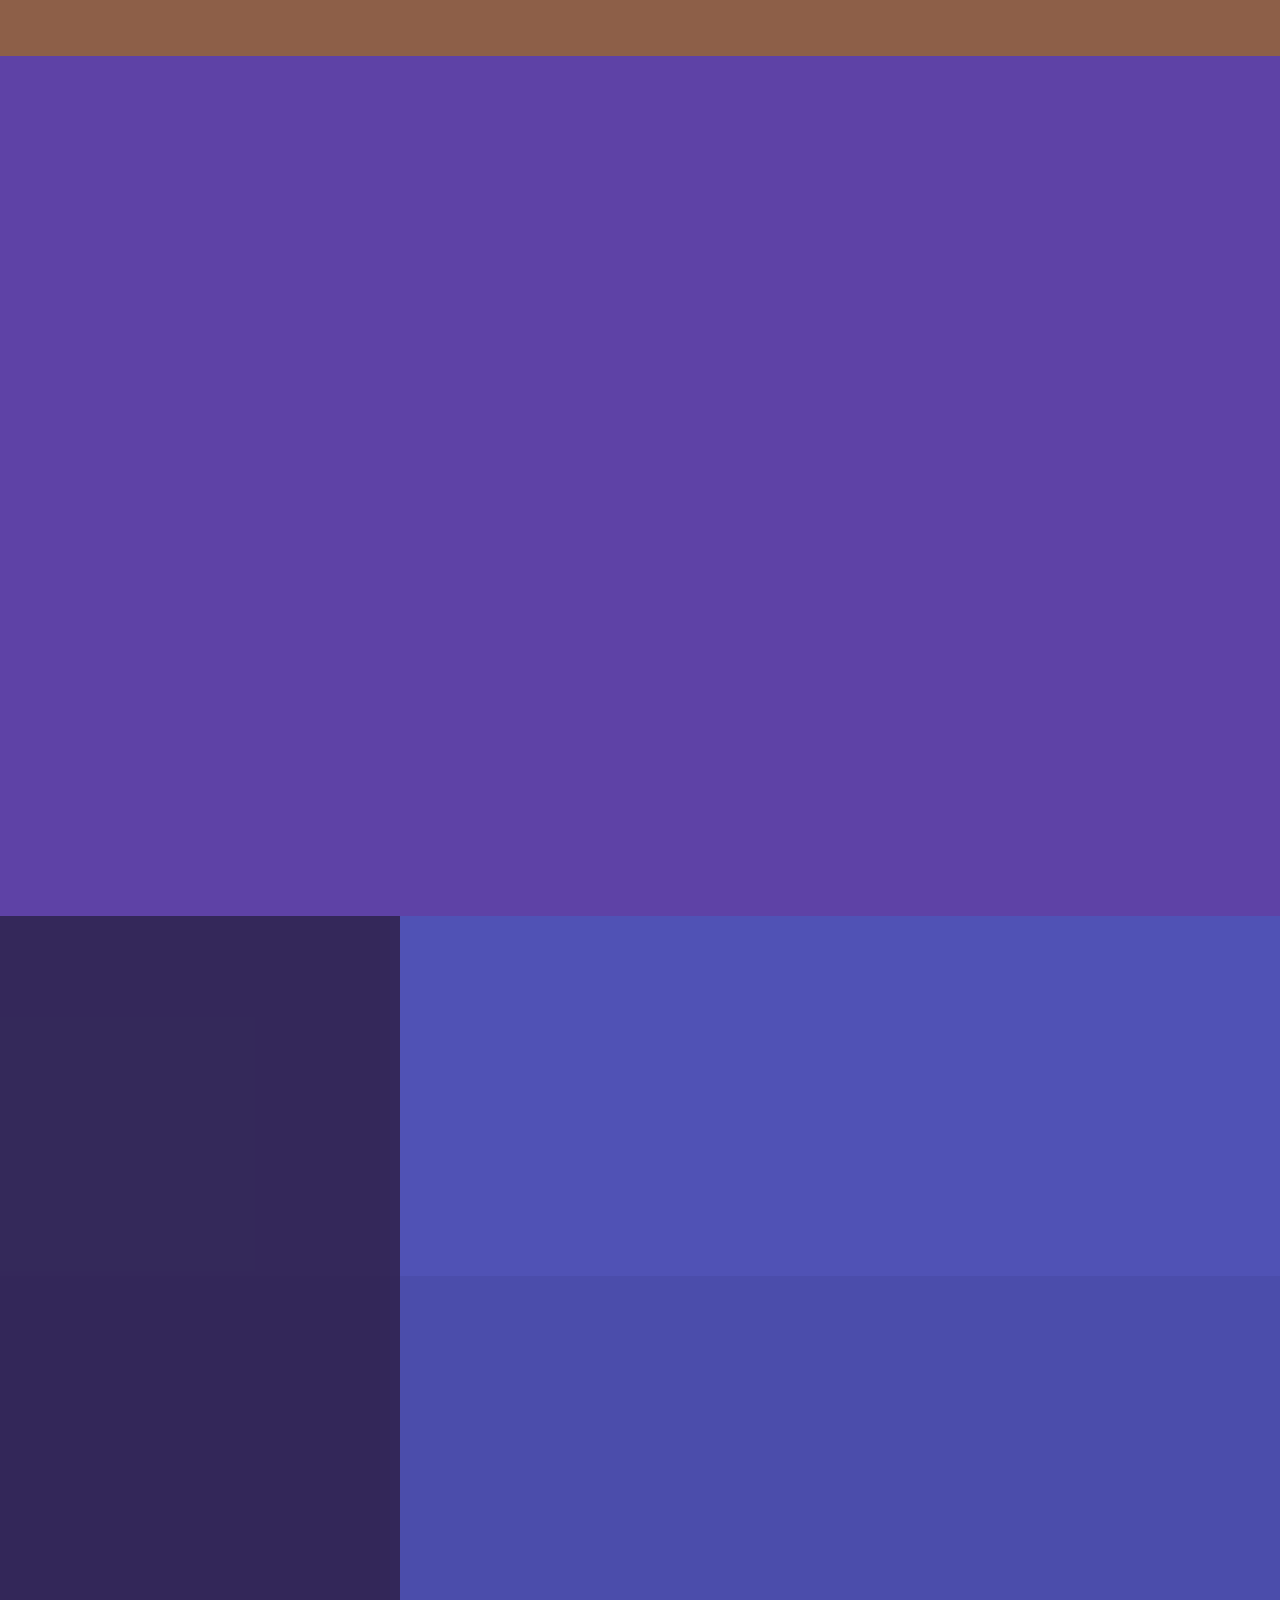
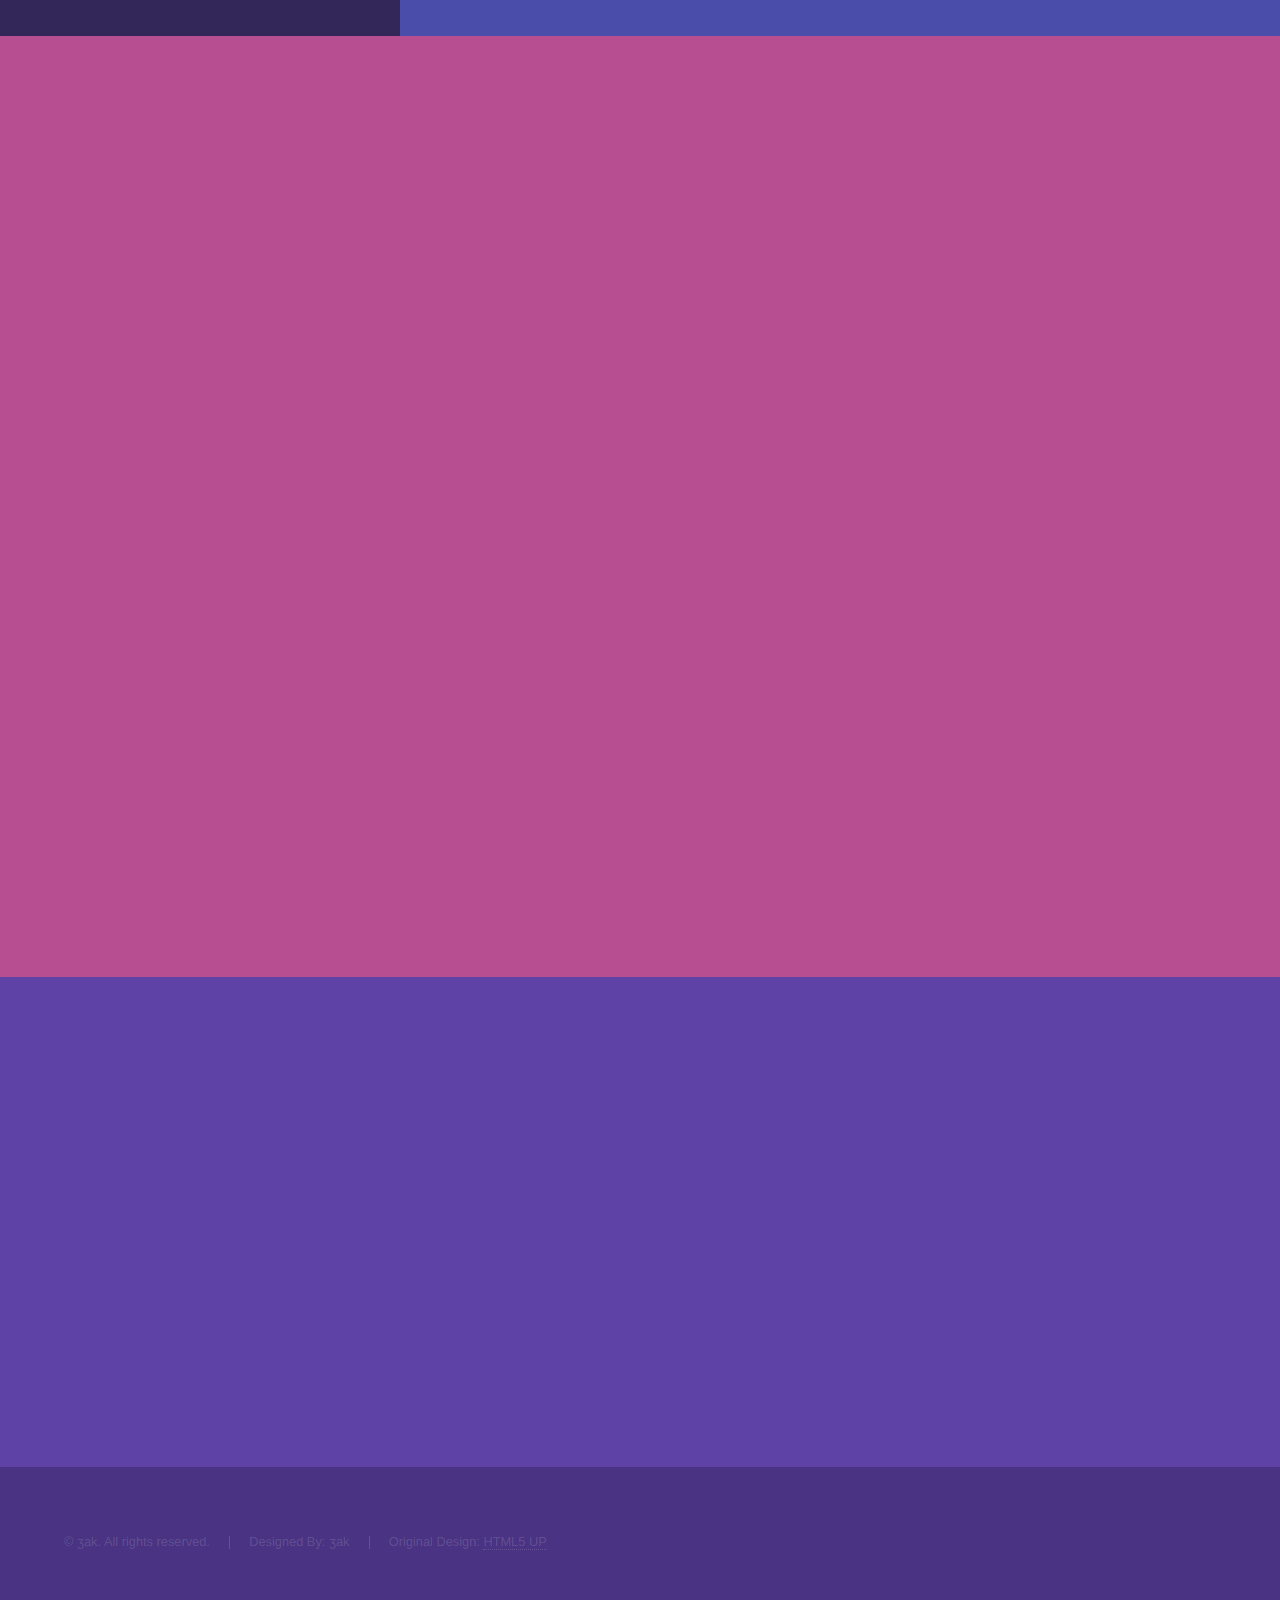
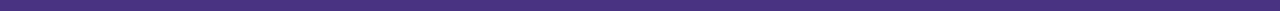
==== index.html @ 589e4977 "style changes" ====
<!DOCTYPE HTML>
<!--
	Hyperspace by HTML5 UP
	Edited by 3ak
	Free for personal and commercial use under the CCA 3.0 license (html5up.net/license)
-->
<html>
	<head>
		<title>Hyperspace by HTML5 UP</title>
		<meta charset="utf-8" />
		<meta name="viewport" content="width=device-width, initial-scale=1, user-scalable=no" />
		<link rel="stylesheet" href="assets/css/main.css" />
		<noscript><link rel="stylesheet" href="assets/css/noscript.css" /></noscript>
	</head>
	<body class="is-preload">

		<!-- Sidebar -->
			<section id="sidebar">
				<div class="inner">
					<nav>
						<ul>
							<li><a href="#intro">Welcome</a></li>
							<li><a href="#one">About Me</a></li>
							<li><a href="#two">What I do</a></li>
							<li><a href="#three">Contact</a></li>
						</ul>
					</nav>
				</div>
			</section>

		<!-- Wrapper -->
			<div id="wrapper">

				<!-- Intro -->
					<section id="intro" class="wrapper style1 fullscreen fade-up">
						<div class="inner">
							<h1>Hello</h1>
							<p>My name is Jacob Neeley, I am a senior at Texas State University pursuing a degree in Computer Information Systems.
								 I am a photographer and aspiring software developer.</p>
								 <!--put something to tell the user to scroll down.-->
						</div>
					</section>

				<!-- One -->
					<section id="one" class="wrapper style2 spotlights">
						<section>
							<a href="#" class="image"><img src="images/pic01.jpg" alt="" data-position="center center" /></a>
							<div class="content">
								<div class="inner">
									<h2>Brief</h2>
									<p>Phasellus convallis elit id ullamcorper pulvinar. Duis aliquam turpis mauris, eu ultricies erat malesuada quis. Aliquam dapibus.</p>
									<ul class="actions">
										<li><a href="generic.html" class="button">Read more</a></li>
									</ul>
								</div>
							</div>
						</section>
						<section>
							<a href="#" class="image"><img src="images/pic02.jpg" alt="" data-position="top center" /></a>
							<div class="content">
								<div class="inner">
									<h2>Experience</h2>
									<p>Phasellus convallis elit id ullamcorper pulvinar. Duis aliquam turpis mauris, eu ultricies erat malesuada quis. Aliquam dapibus.</p>
									<ul class="actions">
										<li><a href="generic.html" class="button">Learn more</a></li>
									</ul>
								</div>
							</div>
						</section>
					</section>

				<!-- Two -->
					<section id="two" class="wrapper style3 fade-up">
						<div class="inner">
							<h2>Projects</h2>
							<p>Phasellus convallis elit id ullamcorper pulvinar. Duis aliquam turpis mauris, eu ultricies erat malesuada quis. Aliquam dapibus, lacus eget hendrerit bibendum, urna est aliquam sem, sit amet imperdiet est velit quis lorem.</p>
							<div class="features">
								<section>
									<span class="icon solid major fa-code"></span>
									<h3>Lorem ipsum amet</h3>
									<p>Phasellus convallis elit id ullam corper amet et pulvinar. Duis aliquam turpis mauris, sed ultricies erat dapibus.</p>
								</section>
								<section>
									<span class="icon solid major fa-lock"></span>
									<h3>Aliquam sed nullam</h3>
									<p>Phasellus convallis elit id ullam corper amet et pulvinar. Duis aliquam turpis mauris, sed ultricies erat dapibus.</p>
								</section>
								<section>
									<span class="icon solid major fa-cog"></span>
									<h3>Sed erat ullam corper</h3>
									<p>Phasellus convallis elit id ullam corper amet et pulvinar. Duis aliquam turpis mauris, sed ultricies erat dapibus.</p>
								</section>
								<section>
									<span class="icon solid major fa-desktop"></span>
									<h3>Veroeros quis lorem</h3>
									<p>Phasellus convallis elit id ullam corper amet et pulvinar. Duis aliquam turpis mauris, sed ultricies erat dapibus.</p>
								</section>
								<section>
									<span class="icon solid major fa-link"></span>
									<h3>Urna quis bibendum</h3>
									<p>Phasellus convallis elit id ullam corper amet et pulvinar. Duis aliquam turpis mauris, sed ultricies erat dapibus.</p>
								</section>
								<section>
									<span class="icon major fa-gem"></span>
									<h3>Aliquam urna dapibus</h3>
									<p>Phasellus convallis elit id ullam corper amet et pulvinar. Duis aliquam turpis mauris, sed ultricies erat dapibus.</p>
								</section>
							</div>
							<ul class="actions">
								<li><a href="generic.html" class="button">Learn more</a></li>
							</ul>
						</div>
					</section>

				<!-- Three -->
					<section id="three" class="wrapper style1 fade-up">
						<div class="inner">
							<h2>Contact</h2>
							<p>Phasellus convallis elit id ullamcorper pulvinar. Duis aliquam turpis mauris, eu ultricies erat malesuada quis. Aliquam dapibus, lacus eget hendrerit bibendum, urna est aliquam sem, sit amet imperdiet est velit quis lorem.</p>
							<div class="split style1">
								<!-- <section>
									<form method="post" action="#">
										<div class="fields">
											<div class="field half">
												<label for="name">Name</label>
												<input type="text" name="name" id="name" />
											</div>
											<div class="field half">
												<label for="email">Email</label>
												<input type="text" name="email" id="email" />
											</div>
											<div class="field">
												<label for="message">Message</label>
												<textarea name="message" id="message" rows="5"></textarea>
											</div>
										</div>
										<ul class="actions">
											<li><a href="" class="button submit">Send Message</a></li>
										</ul>
									</form>
								</section> -->
								<section>
									<ul class="contact">
										<li>
											<h3>Emails</h3>
											<li><a href="#">jcn73@txstate.edu</a></li>
											<li><a href="#">jacneeley@outlook.com</a></li>
										</li>
										<li>
											<h3>Socials</h3>
											<ul class="icons">
												<li><a href="https://github.com/jacneeley" class="icon brands fa-github"><span class="label">GitHub</span></a></li>
												<li><a href="https://www.linkedin.com/in/jacob-neeley-336487202/" class="icon brands fa-linkedin-in"><span class="label">LinkedIn</span></a></li>
												<li><a href="https://www.instagram.com/jakeyfilmzzz/" class="icon brands fa-instagram"><span class="label">Instagram</span></a></li>
											</ul>
										</li>
									</ul>
								</section>
							</div>
						</div>
					</section>

			</div>

		<!-- Footer -->
			<footer id="footer" class="wrapper style1-alt">
				<div class="inner">
					<ul class="menu">
						<li>&copy; ʒak. All rights reserved.</li><li>Designed By: ʒak</li><li>Original Design: <a href="http://html5up.net">HTML5 UP</a></li>
					</ul>
				</div>
			</footer>

		<!-- Scripts -->
			<script src="assets/js/jquery.min.js"></script>
			<script src="assets/js/jquery.scrollex.min.js"></script>
			<script src="assets/js/jquery.scrolly.min.js"></script>
			<script src="assets/js/browser.min.js"></script>
			<script src="assets/js/breakpoints.min.js"></script>
			<script src="assets/js/util.js"></script>
			<script src="assets/js/main.js"></script>

	</body>
</html>
---- assets/css/main.css ----
@import url(fontawesome-all.min.css);

/*
	Hyperspace by HTML5 UP
	html5up.net | @ajlkn
	Free for personal and commercial use under the CCA 3.0 license (html5up.net/license)
*/

html, body, div, span, applet, object,
iframe, h1, h2, h3, h4, h5, h6, p, blockquote,
pre, a, abbr, acronym, address, big, cite,
code, del, dfn, em, img, ins, kbd, q, s, samp,
small, strike, strong, sub, sup, tt, var, b,
u, i, center, dl, dt, dd, ol, ul, li, fieldset,
form, label, legend, table, caption, tbody,
tfoot, thead, tr, th, td, article, aside,
canvas, details, embed, figure, figcaption,
footer, header, hgroup, menu, nav, output, ruby,
section, summary, time, mark, audio, video {
	margin: 0;
	padding: 0;
	border: 0;
	font-size: 100%;
	font: inherit;
	vertical-align: baseline;}

article, aside, details, figcaption, figure,
footer, header, hgroup, menu, nav, section {
	display: block;}

body {
	line-height: 1;
}

ol, ul {
	list-style: none;
}

blockquote, q {
	quotes: none;
}

	blockquote:before, blockquote:after, q:before, q:after {
		content: '';
		content: none;
	}

table {
	border-collapse: collapse;
	border-spacing: 0;
}

body {
	-webkit-text-size-adjust: none;
}

mark {
	background-color: transparent;
	color: inherit;
}

input::-moz-focus-inner {
	border: 0;
	padding: 0;
}

input, select, textarea {
	-moz-appearance: none;
	-webkit-appearance: none;
	-ms-appearance: none;
	appearance: none;
}

/* Basic */

	@-ms-viewport {
		width: device-width;
	}

	body {
		-ms-overflow-style: scrollbar;
	}

	@media screen and (max-width: 480px) {

		html, body {
			min-width: 320px;
		}

	}

	html {
		box-sizing: border-box;
	}

	*, *:before, *:after {
		box-sizing: inherit;
	}

	body {
		background: #f5e8d9;
	}

		body.is-preload *, body.is-preload *:before, body.is-preload *:after {
			-moz-animation: none !important;
			-webkit-animation: none !important;
			-ms-animation: none !important;
			animation: none !important;
			-moz-transition: none !important;
			-webkit-transition: none !important;
			-ms-transition: none !important;
			transition: none !important;
		}

/* Type */

	body, input, select, textarea {
		color: rgba(255, 255, 255, 0.55);
		font-family: Arial, Helvetica, sans-serif;
		font-size: 16.5pt;
		font-weight: normal;
		line-height: 1.75;
	}

		@media screen and (max-width: 1680px) {

			body, input, select, textarea {
				font-size: 13pt;
			}

		}

		@media screen and (max-width: 1280px) {

			body, input, select, textarea {
				font-size: 12pt;
			}

		}

		@media screen and (max-width: 360px) {

			body, input, select, textarea {
				font-size: 11pt;
			}

		}

	a {
		-moz-transition: color 0.2s ease, border-bottom-color 0.2s ease;
		-webkit-transition: color 0.2s ease, border-bottom-color 0.2s ease;
		-ms-transition: color 0.2s ease, border-bottom-color 0.2s ease;
		transition: color 0.2s ease, border-bottom-color 0.2s ease;
		border-bottom: dotted 1px rgba(255, 255, 255, 0.35);
		color: inherit;
		text-decoration: none;
	}

		a:hover {
			border-bottom-color: transparent;
			color: #ffffff;
		}

	strong, b {
		color: #ffffff;
		font-weight: bold;
	}

	em, i {
		font-style: italic;
	}

	p {
		margin: 0 0 2em 0;
	}

	h1, h2, h3, h4, h5, h6 {
		color: #ffffff;
		font-weight: bold;
		line-height: 1.5;
		margin: 0 0 0.5em 0;
	}

		h1 a, h2 a, h3 a, h4 a, h5 a, h6 a {
			color: inherit;
			text-decoration: none;
		}

	h1 {
		font-size: 2.75em;
	}

		h1.major {
			margin: 0 0 1.3em 0;
			position: relative;
			padding-bottom: 0.35em;
		}

			h1.major:after {
				background-image: -moz-linear-gradient(to right, #8d5f48, #502c18);
				background-image: -webkit-linear-gradient(to right, #8d5f48, #502c18);
				background-image: -ms-linear-gradient(to right, #8d5f48, #502c18);
				background-image: linear-gradient(to right, #8d5f48, #502c18);
				-moz-transition: max-width 0.2s ease;
				-webkit-transition: max-width 0.2s ease;
				-ms-transition: max-width 0.2s ease;
				transition: max-width 0.2s ease;
				border-radius: 0.2em;
				bottom: 0;
				content: '';
				height: 0.05em;
				position: absolute;
				right: 0;
				width: 100%;
			}

	h2 {
		font-size: 1.75em;
	}

	h3 {
		font-size: 1.1em;
	}

	h4 {
		font-size: 1em;
	}

	h5 {
		font-size: 0.8em;
	}

	h6 {
		font-size: 0.6em;
	}

	@media screen and (max-width: 736px) {

		h1 {
			font-size: 2em;
		}

		h2 {
			font-size: 1.25em;
		}

		h3 {
			font-size: 1em;
		}

		h4 {
			font-size: 0.8em;
		}

		h5 {
			font-size: 0.6em;
		}

		h6 {
			font-size: 0.6em;
		}

	}

	sub {
		font-size: 0.8em;
		position: relative;
		top: 0.5em;
	}

	sup {
		font-size: 0.8em;
		position: relative;
		top: -0.5em;
	}

	blockquote {
		border-left: solid 4px rgba(255, 255, 255, 0.15);
		font-style: italic;
		margin: 0 0 2em 0;
		padding: 0.5em 0 0.5em 2em;
	}

	code {
		background: rgba(255, 255, 255, 0.05);
		border-radius: 0.25em;
		border: solid 1px rgba(255, 255, 255, 0.15);
		font-family: "Courier New", monospace;
		font-size: 0.9em;
		margin: 0 0.25em;
		padding: 0.25em 0.65em;
	}

	pre {
		-webkit-overflow-scrolling: touch;
		font-family: "Courier New", monospace;
		font-size: 0.9em;
		margin: 0 0 2em 0;
	}

		pre code {
			display: block;
			line-height: 1.75em;
			padding: 1em 1.5em;
			overflow-x: auto;
		}

	hr {
		border: 0;
		border-bottom: solid 1px rgba(255, 255, 255, 0.15);
		margin: 2em 0;
	}

		hr.major {
			margin: 3em 0;
		}

	.align-left {
		text-align: left;
	}

	.align-center {
		text-align: center;
	}

	.align-right {
		text-align: right;
	}

/* Row */

	.row {
		display: flex;
		flex-wrap: wrap;
		box-sizing: border-box;
		align-items: stretch;
	}

		.row > * {
			box-sizing: border-box;
		}

		.row.gtr-uniform > * > :last-child {
			margin-bottom: 0;
		}

		.row.aln-left {
			justify-content: flex-start;
		}

		.row.aln-center {
			justify-content: center;
		}

		.row.aln-right {
			justify-content: flex-end;
		}

		.row.aln-top {
			align-items: flex-start;
		}

		.row.aln-middle {
			align-items: center;
		}

		.row.aln-bottom {
			align-items: flex-end;
		}

		.row > .imp {
			order: -1;
		}

		.row > .col-1 {
			width: 8.33333%;
		}

		.row > .off-1 {
			margin-left: 8.33333%;
		}

		.row > .col-2 {
			width: 16.66667%;
		}

		.row > .off-2 {
			margin-left: 16.66667%;
		}

		.row > .col-3 {
			width: 25%;
		}

		.row > .off-3 {
			margin-left: 25%;
		}

		.row > .col-4 {
			width: 33.33333%;
		}

		.row > .off-4 {
			margin-left: 33.33333%;
		}

		.row > .col-5 {
			width: 41.66667%;
		}

		.row > .off-5 {
			margin-left: 41.66667%;
		}

		.row > .col-6 {
			width: 50%;
		}

		.row > .off-6 {
			margin-left: 50%;
		}

		.row > .col-7 {
			width: 58.33333%;
		}

		.row > .off-7 {
			margin-left: 58.33333%;
		}

		.row > .col-8 {
			width: 66.66667%;
		}

		.row > .off-8 {
			margin-left: 66.66667%;
		}

		.row > .col-9 {
			width: 75%;
		}

		.row > .off-9 {
			margin-left: 75%;
		}

		.row > .col-10 {
			width: 83.33333%;
		}

		.row > .off-10 {
			margin-left: 83.33333%;
		}

		.row > .col-11 {
			width: 91.66667%;
		}

		.row > .off-11 {
			margin-left: 91.66667%;
		}

		.row > .col-12 {
			width: 100%;
		}

		.row > .off-12 {
			margin-left: 100%;
		}

		.row.gtr-0 {
			margin-top: 0;
			margin-left: 0em;
		}

			.row.gtr-0 > * {
				padding: 0 0 0 0em;
			}

			.row.gtr-0.gtr-uniform {
				margin-top: 0em;
			}

				.row.gtr-0.gtr-uniform > * {
					padding-top: 0em;
				}

		.row.gtr-25 {
			margin-top: 0;
			margin-left: -0.375em;
		}

			.row.gtr-25 > * {
				padding: 0 0 0 0.375em;
			}

			.row.gtr-25.gtr-uniform {
				margin-top: -0.375em;
			}

				.row.gtr-25.gtr-uniform > * {
					padding-top: 0.375em;
				}

		.row.gtr-50 {
			margin-top: 0;
			margin-left: -0.75em;
		}

			.row.gtr-50 > * {
				padding: 0 0 0 0.75em;
			}

			.row.gtr-50.gtr-uniform {
				margin-top: -0.75em;
			}

				.row.gtr-50.gtr-uniform > * {
					padding-top: 0.75em;
				}

		.row {
			margin-top: 0;
			margin-left: -1.5em;
		}

			.row > * {
				padding: 0 0 0 1.5em;
			}

			.row.gtr-uniform {
				margin-top: -1.5em;
			}

				.row.gtr-uniform > * {
					padding-top: 1.5em;
				}

		.row.gtr-150 {
			margin-top: 0;
			margin-left: -2.25em;
		}

			.row.gtr-150 > * {
				padding: 0 0 0 2.25em;
			}

			.row.gtr-150.gtr-uniform {
				margin-top: -2.25em;
			}

				.row.gtr-150.gtr-uniform > * {
					padding-top: 2.25em;
				}

		.row.gtr-200 {
			margin-top: 0;
			margin-left: -3em;
		}

			.row.gtr-200 > * {
				padding: 0 0 0 3em;
			}

			.row.gtr-200.gtr-uniform {
				margin-top: -3em;
			}

				.row.gtr-200.gtr-uniform > * {
					padding-top: 3em;
				}

		@media screen and (max-width: 1680px) {

			.row {
				display: flex;
				flex-wrap: wrap;
				box-sizing: border-box;
				align-items: stretch;
			}

				.row > * {
					box-sizing: border-box;
				}

				.row.gtr-uniform > * > :last-child {
					margin-bottom: 0;
				}

				.row.aln-left {
					justify-content: flex-start;
				}

				.row.aln-center {
					justify-content: center;
				}

				.row.aln-right {
					justify-content: flex-end;
				}

				.row.aln-top {
					align-items: flex-start;
				}

				.row.aln-middle {
					align-items: center;
				}

				.row.aln-bottom {
					align-items: flex-end;
				}

				.row > .imp-xlarge {
					order: -1;
				}

				.row > .col-1-xlarge {
					width: 8.33333%;
				}

				.row > .off-1-xlarge {
					margin-left: 8.33333%;
				}

				.row > .col-2-xlarge {
					width: 16.66667%;
				}

				.row > .off-2-xlarge {
					margin-left: 16.66667%;
				}

				.row > .col-3-xlarge {
					width: 25%;
				}

				.row > .off-3-xlarge {
					margin-left: 25%;
				}

				.row > .col-4-xlarge {
					width: 33.33333%;
				}

				.row > .off-4-xlarge {
					margin-left: 33.33333%;
				}

				.row > .col-5-xlarge {
					width: 41.66667%;
				}

				.row > .off-5-xlarge {
					margin-left: 41.66667%;
				}

				.row > .col-6-xlarge {
					width: 50%;
				}

				.row > .off-6-xlarge {
					margin-left: 50%;
				}

				.row > .col-7-xlarge {
					width: 58.33333%;
				}

				.row > .off-7-xlarge {
					margin-left: 58.33333%;
				}

				.row > .col-8-xlarge {
					width: 66.66667%;
				}

				.row > .off-8-xlarge {
					margin-left: 66.66667%;
				}

				.row > .col-9-xlarge {
					width: 75%;
				}

				.row > .off-9-xlarge {
					margin-left: 75%;
				}

				.row > .col-10-xlarge {
					width: 83.33333%;
				}

				.row > .off-10-xlarge {
					margin-left: 83.33333%;
				}

				.row > .col-11-xlarge {
					width: 91.66667%;
				}

				.row > .off-11-xlarge {
					margin-left: 91.66667%;
				}

				.row > .col-12-xlarge {
					width: 100%;
				}

				.row > .off-12-xlarge {
					margin-left: 100%;
				}

				.row.gtr-0 {
					margin-top: 0;
					margin-left: 0em;
				}

					.row.gtr-0 > * {
						padding: 0 0 0 0em;
					}

					.row.gtr-0.gtr-uniform {
						margin-top: 0em;
					}

						.row.gtr-0.gtr-uniform > * {
							padding-top: 0em;
						}

				.row.gtr-25 {
					margin-top: 0;
					margin-left: -0.375em;
				}

					.row.gtr-25 > * {
						padding: 0 0 0 0.375em;
					}

					.row.gtr-25.gtr-uniform {
						margin-top: -0.375em;
					}

						.row.gtr-25.gtr-uniform > * {
							padding-top: 0.375em;
						}

				.row.gtr-50 {
					margin-top: 0;
					margin-left: -0.75em;
				}

					.row.gtr-50 > * {
						padding: 0 0 0 0.75em;
					}

					.row.gtr-50.gtr-uniform {
						margin-top: -0.75em;
					}

						.row.gtr-50.gtr-uniform > * {
							padding-top: 0.75em;
						}

				.row {
					margin-top: 0;
					margin-left: -1.5em;
				}

					.row > * {
						padding: 0 0 0 1.5em;
					}

					.row.gtr-uniform {
						margin-top: -1.5em;
					}

						.row.gtr-uniform > * {
							padding-top: 1.5em;
						}

				.row.gtr-150 {
					margin-top: 0;
					margin-left: -2.25em;
				}

					.row.gtr-150 > * {
						padding: 0 0 0 2.25em;
					}

					.row.gtr-150.gtr-uniform {
						margin-top: -2.25em;
					}

						.row.gtr-150.gtr-uniform > * {
							padding-top: 2.25em;
						}

				.row.gtr-200 {
					margin-top: 0;
					margin-left: -3em;
				}

					.row.gtr-200 > * {
						padding: 0 0 0 3em;
					}

					.row.gtr-200.gtr-uniform {
						margin-top: -3em;
					}

						.row.gtr-200.gtr-uniform > * {
							padding-top: 3em;
						}

		}

		@media screen and (max-width: 1280px) {

			.row {
				display: flex;
				flex-wrap: wrap;
				box-sizing: border-box;
				align-items: stretch;
			}

				.row > * {
					box-sizing: border-box;
				}

				.row.gtr-uniform > * > :last-child {
					margin-bottom: 0;
				}

				.row.aln-left {
					justify-content: flex-start;
				}

				.row.aln-center {
					justify-content: center;
				}

				.row.aln-right {
					justify-content: flex-end;
				}

				.row.aln-top {
					align-items: flex-start;
				}

				.row.aln-middle {
					align-items: center;
				}

				.row.aln-bottom {
					align-items: flex-end;
				}

				.row > .imp-large {
					order: -1;
				}

				.row > .col-1-large {
					width: 8.33333%;
				}

				.row > .off-1-large {
					margin-left: 8.33333%;
				}

				.row > .col-2-large {
					width: 16.66667%;
				}

				.row > .off-2-large {
					margin-left: 16.66667%;
				}

				.row > .col-3-large {
					width: 25%;
				}

				.row > .off-3-large {
					margin-left: 25%;
				}

				.row > .col-4-large {
					width: 33.33333%;
				}

				.row > .off-4-large {
					margin-left: 33.33333%;
				}

				.row > .col-5-large {
					width: 41.66667%;
				}

				.row > .off-5-large {
					margin-left: 41.66667%;
				}

				.row > .col-6-large {
					width: 50%;
				}

				.row > .off-6-large {
					margin-left: 50%;
				}

				.row > .col-7-large {
					width: 58.33333%;
				}

				.row > .off-7-large {
					margin-left: 58.33333%;
				}

				.row > .col-8-large {
					width: 66.66667%;
				}

				.row > .off-8-large {
					margin-left: 66.66667%;
				}

				.row > .col-9-large {
					width: 75%;
				}

				.row > .off-9-large {
					margin-left: 75%;
				}

				.row > .col-10-large {
					width: 83.33333%;
				}

				.row > .off-10-large {
					margin-left: 83.33333%;
				}

				.row > .col-11-large {
					width: 91.66667%;
				}

				.row > .off-11-large {
					margin-left: 91.66667%;
				}

				.row > .col-12-large {
					width: 100%;
				}

				.row > .off-12-large {
					margin-left: 100%;
				}

				.row.gtr-0 {
					margin-top: 0;
					margin-left: 0em;
				}

					.row.gtr-0 > * {
						padding: 0 0 0 0em;
					}

					.row.gtr-0.gtr-uniform {
						margin-top: 0em;
					}

						.row.gtr-0.gtr-uniform > * {
							padding-top: 0em;
						}

				.row.gtr-25 {
					margin-top: 0;
					margin-left: -0.375em;
				}

					.row.gtr-25 > * {
						padding: 0 0 0 0.375em;
					}

					.row.gtr-25.gtr-uniform {
						margin-top: -0.375em;
					}

						.row.gtr-25.gtr-uniform > * {
							padding-top: 0.375em;
						}

				.row.gtr-50 {
					margin-top: 0;
					margin-left: -0.75em;
				}

					.row.gtr-50 > * {
						padding: 0 0 0 0.75em;
					}

					.row.gtr-50.gtr-uniform {
						margin-top: -0.75em;
					}

						.row.gtr-50.gtr-uniform > * {
							padding-top: 0.75em;
						}

				.row {
					margin-top: 0;
					margin-left: -1.5em;
				}

					.row > * {
						padding: 0 0 0 1.5em;
					}

					.row.gtr-uniform {
						margin-top: -1.5em;
					}

						.row.gtr-uniform > * {
							padding-top: 1.5em;
						}

				.row.gtr-150 {
					margin-top: 0;
					margin-left: -2.25em;
				}

					.row.gtr-150 > * {
						padding: 0 0 0 2.25em;
					}

					.row.gtr-150.gtr-uniform {
						margin-top: -2.25em;
					}

						.row.gtr-150.gtr-uniform > * {
							padding-top: 2.25em;
						}

				.row.gtr-200 {
					margin-top: 0;
					margin-left: -3em;
				}

					.row.gtr-200 > * {
						padding: 0 0 0 3em;
					}

					.row.gtr-200.gtr-uniform {
						margin-top: -3em;
					}

						.row.gtr-200.gtr-uniform > * {
							padding-top: 3em;
						}

		}

		@media screen and (max-width: 980px) {

			.row {
				display: flex;
				flex-wrap: wrap;
				box-sizing: border-box;
				align-items: stretch;
			}

				.row > * {
					box-sizing: border-box;
				}

				.row.gtr-uniform > * > :last-child {
					margin-bottom: 0;
				}

				.row.aln-left {
					justify-content: flex-start;
				}

				.row.aln-center {
					justify-content: center;
				}

				.row.aln-right {
					justify-content: flex-end;
				}

				.row.aln-top {
					align-items: flex-start;
				}

				.row.aln-middle {
					align-items: center;
				}

				.row.aln-bottom {
					align-items: flex-end;
				}

				.row > .imp-medium {
					order: -1;
				}

				.row > .col-1-medium {
					width: 8.33333%;
				}

				.row > .off-1-medium {
					margin-left: 8.33333%;
				}

				.row > .col-2-medium {
					width: 16.66667%;
				}

				.row > .off-2-medium {
					margin-left: 16.66667%;
				}

				.row > .col-3-medium {
					width: 25%;
				}

				.row > .off-3-medium {
					margin-left: 25%;
				}

				.row > .col-4-medium {
					width: 33.33333%;
				}

				.row > .off-4-medium {
					margin-left: 33.33333%;
				}

				.row > .col-5-medium {
					width: 41.66667%;
				}

				.row > .off-5-medium {
					margin-left: 41.66667%;
				}

				.row > .col-6-medium {
					width: 50%;
				}

				.row > .off-6-medium {
					margin-left: 50%;
				}

				.row > .col-7-medium {
					width: 58.33333%;
				}

				.row > .off-7-medium {
					margin-left: 58.33333%;
				}

				.row > .col-8-medium {
					width: 66.66667%;
				}

				.row > .off-8-medium {
					margin-left: 66.66667%;
				}

				.row > .col-9-medium {
					width: 75%;
				}

				.row > .off-9-medium {
					margin-left: 75%;
				}

				.row > .col-10-medium {
					width: 83.33333%;
				}

				.row > .off-10-medium {
					margin-left: 83.33333%;
				}

				.row > .col-11-medium {
					width: 91.66667%;
				}

				.row > .off-11-medium {
					margin-left: 91.66667%;
				}

				.row > .col-12-medium {
					width: 100%;
				}

				.row > .off-12-medium {
					margin-left: 100%;
				}

				.row.gtr-0 {
					margin-top: 0;
					margin-left: 0em;
				}

					.row.gtr-0 > * {
						padding: 0 0 0 0em;
					}

					.row.gtr-0.gtr-uniform {
						margin-top: 0em;
					}

						.row.gtr-0.gtr-uniform > * {
							padding-top: 0em;
						}

				.row.gtr-25 {
					margin-top: 0;
					margin-left: -0.375em;
				}

					.row.gtr-25 > * {
						padding: 0 0 0 0.375em;
					}

					.row.gtr-25.gtr-uniform {
						margin-top: -0.375em;
					}

						.row.gtr-25.gtr-uniform > * {
							padding-top: 0.375em;
						}

				.row.gtr-50 {
					margin-top: 0;
					margin-left: -0.75em;
				}

					.row.gtr-50 > * {
						padding: 0 0 0 0.75em;
					}

					.row.gtr-50.gtr-uniform {
						margin-top: -0.75em;
					}

						.row.gtr-50.gtr-uniform > * {
							padding-top: 0.75em;
						}

				.row {
					margin-top: 0;
					margin-left: -1.5em;
				}

					.row > * {
						padding: 0 0 0 1.5em;
					}

					.row.gtr-uniform {
						margin-top: -1.5em;
					}

						.row.gtr-uniform > * {
							padding-top: 1.5em;
						}

				.row.gtr-150 {
					margin-top: 0;
					margin-left: -2.25em;
				}

					.row.gtr-150 > * {
						padding: 0 0 0 2.25em;
					}

					.row.gtr-150.gtr-uniform {
						margin-top: -2.25em;
					}

						.row.gtr-150.gtr-uniform > * {
							padding-top: 2.25em;
						}

				.row.gtr-200 {
					margin-top: 0;
					margin-left: -3em;
				}

					.row.gtr-200 > * {
						padding: 0 0 0 3em;
					}

					.row.gtr-200.gtr-uniform {
						margin-top: -3em;
					}

						.row.gtr-200.gtr-uniform > * {
							padding-top: 3em;
						}

		}

		@media screen and (max-width: 736px) {

			.row {
				display: flex;
				flex-wrap: wrap;
				box-sizing: border-box;
				align-items: stretch;
			}

				.row > * {
					box-sizing: border-box;
				}

				.row.gtr-uniform > * > :last-child {
					margin-bottom: 0;
				}

				.row.aln-left {
					justify-content: flex-start;
				}

				.row.aln-center {
					justify-content: center;
				}

				.row.aln-right {
					justify-content: flex-end;
				}

				.row.aln-top {
					align-items: flex-start;
				}

				.row.aln-middle {
					align-items: center;
				}

				.row.aln-bottom {
					align-items: flex-end;
				}

				.row > .imp-small {
					order: -1;
				}

				.row > .col-1-small {
					width: 8.33333%;
				}

				.row > .off-1-small {
					margin-left: 8.33333%;
				}

				.row > .col-2-small {
					width: 16.66667%;
				}

				.row > .off-2-small {
					margin-left: 16.66667%;
				}

				.row > .col-3-small {
					width: 25%;
				}

				.row > .off-3-small {
					margin-left: 25%;
				}

				.row > .col-4-small {
					width: 33.33333%;
				}

				.row > .off-4-small {
					margin-left: 33.33333%;
				}

				.row > .col-5-small {
					width: 41.66667%;
				}

				.row > .off-5-small {
					margin-left: 41.66667%;
				}

				.row > .col-6-small {
					width: 50%;
				}

				.row > .off-6-small {
					margin-left: 50%;
				}

				.row > .col-7-small {
					width: 58.33333%;
				}

				.row > .off-7-small {
					margin-left: 58.33333%;
				}

				.row > .col-8-small {
					width: 66.66667%;
				}

				.row > .off-8-small {
					margin-left: 66.66667%;
				}

				.row > .col-9-small {
					width: 75%;
				}

				.row > .off-9-small {
					margin-left: 75%;
				}

				.row > .col-10-small {
					width: 83.33333%;
				}

				.row > .off-10-small {
					margin-left: 83.33333%;
				}

				.row > .col-11-small {
					width: 91.66667%;
				}

				.row > .off-11-small {
					margin-left: 91.66667%;
				}

				.row > .col-12-small {
					width: 100%;
				}

				.row > .off-12-small {
					margin-left: 100%;
				}

				.row.gtr-0 {
					margin-top: 0;
					margin-left: 0em;
				}

					.row.gtr-0 > * {
						padding: 0 0 0 0em;
					}

					.row.gtr-0.gtr-uniform {
						margin-top: 0em;
					}

						.row.gtr-0.gtr-uniform > * {
							padding-top: 0em;
						}

				.row.gtr-25 {
					margin-top: 0;
					margin-left: -0.375em;
				}

					.row.gtr-25 > * {
						padding: 0 0 0 0.375em;
					}

					.row.gtr-25.gtr-uniform {
						margin-top: -0.375em;
					}

						.row.gtr-25.gtr-uniform > * {
							padding-top: 0.375em;
						}

				.row.gtr-50 {
					margin-top: 0;
					margin-left: -0.75em;
				}

					.row.gtr-50 > * {
						padding: 0 0 0 0.75em;
					}

					.row.gtr-50.gtr-uniform {
						margin-top: -0.75em;
					}

						.row.gtr-50.gtr-uniform > * {
							padding-top: 0.75em;
						}

				.row {
					margin-top: 0;
					margin-left: -1.5em;
				}

					.row > * {
						padding: 0 0 0 1.5em;
					}

					.row.gtr-uniform {
						margin-top: -1.5em;
					}

						.row.gtr-uniform > * {
							padding-top: 1.5em;
						}

				.row.gtr-150 {
					margin-top: 0;
					margin-left: -2.25em;
				}

					.row.gtr-150 > * {
						padding: 0 0 0 2.25em;
					}

					.row.gtr-150.gtr-uniform {
						margin-top: -2.25em;
					}

						.row.gtr-150.gtr-uniform > * {
							padding-top: 2.25em;
						}

				.row.gtr-200 {
					margin-top: 0;
					margin-left: -3em;
				}

					.row.gtr-200 > * {
						padding: 0 0 0 3em;
					}

					.row.gtr-200.gtr-uniform {
						margin-top: -3em;
					}

						.row.gtr-200.gtr-uniform > * {
							padding-top: 3em;
						}

		}

		@media screen and (max-width: 480px) {

			.row {
				display: flex;
				flex-wrap: wrap;
				box-sizing: border-box;
				align-items: stretch;
			}

				.row > * {
					box-sizing: border-box;
				}

				.row.gtr-uniform > * > :last-child {
					margin-bottom: 0;
				}

				.row.aln-left {
					justify-content: flex-start;
				}

				.row.aln-center {
					justify-content: center;
				}

				.row.aln-right {
					justify-content: flex-end;
				}

				.row.aln-top {
					align-items: flex-start;
				}

				.row.aln-middle {
					align-items: center;
				}

				.row.aln-bottom {
					align-items: flex-end;
				}

				.row > .imp-xsmall {
					order: -1;
				}

				.row > .col-1-xsmall {
					width: 8.33333%;
				}

				.row > .off-1-xsmall {
					margin-left: 8.33333%;
				}

				.row > .col-2-xsmall {
					width: 16.66667%;
				}

				.row > .off-2-xsmall {
					margin-left: 16.66667%;
				}

				.row > .col-3-xsmall {
					width: 25%;
				}

				.row > .off-3-xsmall {
					margin-left: 25%;
				}

				.row > .col-4-xsmall {
					width: 33.33333%;
				}

				.row > .off-4-xsmall {
					margin-left: 33.33333%;
				}

				.row > .col-5-xsmall {
					width: 41.66667%;
				}

				.row > .off-5-xsmall {
					margin-left: 41.66667%;
				}

				.row > .col-6-xsmall {
					width: 50%;
				}

				.row > .off-6-xsmall {
					margin-left: 50%;
				}

				.row > .col-7-xsmall {
					width: 58.33333%;
				}

				.row > .off-7-xsmall {
					margin-left: 58.33333%;
				}

				.row > .col-8-xsmall {
					width: 66.66667%;
				}

				.row > .off-8-xsmall {
					margin-left: 66.66667%;
				}

				.row > .col-9-xsmall {
					width: 75%;
				}

				.row > .off-9-xsmall {
					margin-left: 75%;
				}

				.row > .col-10-xsmall {
					width: 83.33333%;
				}

				.row > .off-10-xsmall {
					margin-left: 83.33333%;
				}

				.row > .col-11-xsmall {
					width: 91.66667%;
				}

				.row > .off-11-xsmall {
					margin-left: 91.66667%;
				}

				.row > .col-12-xsmall {
					width: 100%;
				}

				.row > .off-12-xsmall {
					margin-left: 100%;
				}

				.row.gtr-0 {
					margin-top: 0;
					margin-left: 0em;
				}

					.row.gtr-0 > * {
						padding: 0 0 0 0em;
					}

					.row.gtr-0.gtr-uniform {
						margin-top: 0em;
					}

						.row.gtr-0.gtr-uniform > * {
							padding-top: 0em;
						}

				.row.gtr-25 {
					margin-top: 0;
					margin-left: -0.375em;
				}

					.row.gtr-25 > * {
						padding: 0 0 0 0.375em;
					}

					.row.gtr-25.gtr-uniform {
						margin-top: -0.375em;
					}

						.row.gtr-25.gtr-uniform > * {
							padding-top: 0.375em;
						}

				.row.gtr-50 {
					margin-top: 0;
					margin-left: -0.75em;
				}

					.row.gtr-50 > * {
						padding: 0 0 0 0.75em;
					}

					.row.gtr-50.gtr-uniform {
						margin-top: -0.75em;
					}

						.row.gtr-50.gtr-uniform > * {
							padding-top: 0.75em;
						}

				.row {
					margin-top: 0;
					margin-left: -1.5em;
				}

					.row > * {
						padding: 0 0 0 1.5em;
					}

					.row.gtr-uniform {
						margin-top: -1.5em;
					}

						.row.gtr-uniform > * {
							padding-top: 1.5em;
						}

				.row.gtr-150 {
					margin-top: 0;
					margin-left: -2.25em;
				}

					.row.gtr-150 > * {
						padding: 0 0 0 2.25em;
					}

					.row.gtr-150.gtr-uniform {
						margin-top: -2.25em;
					}

						.row.gtr-150.gtr-uniform > * {
							padding-top: 2.25em;
						}

				.row.gtr-200 {
					margin-top: 0;
					margin-left: -3em;
				}

					.row.gtr-200 > * {
						padding: 0 0 0 3em;
					}

					.row.gtr-200.gtr-uniform {
						margin-top: -3em;
					}

						.row.gtr-200.gtr-uniform > * {
							padding-top: 3em;
						}

		}

/* Box */

	.box {
		border-radius: 0.25em;
		border: solid 1px rgba(255, 255, 255, 0.15);
		margin-bottom: 2em;
		padding: 1.5em;
	}

		.box > :last-child,
		.box > :last-child > :last-child,
		.box > :last-child > :last-child > :last-child {
			margin-bottom: 0;
		}

		.box.alt {
			border: 0;
			border-radius: 0;
			padding: 0;
		}

/* Button */

	input[type="submit"],
	input[type="reset"],
	input[type="button"],
	button,
	.button {
		-moz-appearance: none;
		-webkit-appearance: none;
		-ms-appearance: none;
		appearance: none;
		-moz-transition: border-color 0.2s ease;
		-webkit-transition: border-color 0.2s ease;
		-ms-transition: border-color 0.2s ease;
		transition: border-color 0.2s ease;
		background-color: transparent;
		border: solid 1px !important;
		border-color: rgba(255, 255, 255, 0.15) !important;
		border-radius: 3em;
		color: #ffffff !important;
		cursor: pointer;
		display: inline-block;
		font-size: 0.6em;
		font-weight: bold;
		height: calc(4.75em + 2px);
		letter-spacing: 0.25em;
		line-height: 4.75em;
		outline: 0;
		padding: 0 3.75em;
		position: relative;
		text-align: center;
		text-decoration: none;
		text-transform: uppercase;
		white-space: nowrap;
	}

		input[type="submit"]:after,
		input[type="reset"]:after,
		input[type="button"]:after,
		button:after,
		.button:after {
			-moz-transform: scale(0.25);
			-webkit-transform: scale(0.25);
			-ms-transform: scale(0.25);
			transform: scale(0.25);
			pointer-events: none;
			-moz-transition: opacity 0.2s ease, -moz-transform 0.2s ease;
			-webkit-transition: opacity 0.2s ease, -webkit-transform 0.2s ease;
			-ms-transition: opacity 0.2s ease, -ms-transform 0.2s ease;
			transition: opacity 0.2s ease, transform 0.2s ease;
			background: #ffffff;
			border-radius: 3em;
			content: '';
			height: 100%;
			left: 0;
			opacity: 0;
			position: absolute;
			top: 0;
			width: 100%;
		}

		input[type="submit"].icon:before,
		input[type="reset"].icon:before,
		input[type="button"].icon:before,
		button.icon:before,
		.button.icon:before {
			margin-right: 0.75em;
		}

		input[type="submit"].fit,
		input[type="reset"].fit,
		input[type="button"].fit,
		button.fit,
		.button.fit {
			width: 100%;
		}

		input[type="submit"].small,
		input[type="reset"].small,
		input[type="button"].small,
		button.small,
		.button.small {
			font-size: 0.4em;
		}

		input[type="submit"].large,
		input[type="reset"].large,
		input[type="button"].large,
		button.large,
		.button.large {
			font-size: 0.8em;
		}

		input[type="submit"].primary,
		input[type="reset"].primary,
		input[type="button"].primary,
		button.primary,
		.button.primary {
			background-color: #ffffff;
			color: #312450 !important;
		}

			input[type="submit"].primary:after,
			input[type="reset"].primary:after,
			input[type="button"].primary:after,
			button.primary:after,
			.button.primary:after {
				display: none;
			}

		input[type="submit"].disabled, input[type="submit"]:disabled,
		input[type="reset"].disabled,
		input[type="reset"]:disabled,
		input[type="button"].disabled,
		input[type="button"]:disabled,
		button.disabled,
		button:disabled,
		.button.disabled,
		.button:disabled {
			cursor: default;
			opacity: 0.5;
			pointer-events: none;
		}

		input[type="submit"]:hover,
		input[type="reset"]:hover,
		input[type="button"]:hover,
		button:hover,
		.button:hover {
			border-color: rgba(255, 255, 255, 0.55) !important;
		}

			input[type="submit"]:hover:after,
			input[type="reset"]:hover:after,
			input[type="button"]:hover:after,
			button:hover:after,
			.button:hover:after {
				opacity: 0.05;
				-moz-transform: scale(1);
				-webkit-transform: scale(1);
				-ms-transform: scale(1);
				transform: scale(1);
			}

			input[type="submit"]:hover:active,
			input[type="reset"]:hover:active,
			input[type="button"]:hover:active,
			button:hover:active,
			.button:hover:active {
				border-color: #ffffff !important;
			}

				input[type="submit"]:hover:active:after,
				input[type="reset"]:hover:active:after,
				input[type="button"]:hover:active:after,
				button:hover:active:after,
				.button:hover:active:after {
					opacity: 0.1;
				}

/* Features */

	.features {
		display: -moz-flex;
		display: -webkit-flex;
		display: -ms-flex;
		display: flex;
		-moz-flex-wrap: wrap;
		-webkit-flex-wrap: wrap;
		-ms-flex-wrap: wrap;
		flex-wrap: wrap;
		border-radius: 0.25em;
		border: solid 1px rgba(255, 255, 255, 0.15);
		background: rgba(255, 255, 255, 0.05);
		margin: 0 0 2em 0;
	}

		.features section {
			padding: 3.5em 3em 1em 7em ;
			width: 50%;
			border-top: solid 1px rgba(255, 255, 255, 0.15);
			position: relative;
		}

			.features section:nth-child(-n + 2) {
				border-top-width: 0;
			}

			.features section:nth-child(2n) {
				border-left: solid 1px rgba(255, 255, 255, 0.15);
			}

			.features section .icon {
				-moz-transition: opacity 0.5s ease, -moz-transform 0.5s ease;
				-webkit-transition: opacity 0.5s ease, -webkit-transform 0.5s ease;
				-ms-transition: opacity 0.5s ease, -ms-transform 0.5s ease;
				transition: opacity 0.5s ease, transform 0.5s ease;
				-moz-transition-delay: 1s;
				-webkit-transition-delay: 1s;
				-ms-transition-delay: 1s;
				transition-delay: 1s;
				-moz-transform: scale(1);
				-webkit-transform: scale(1);
				-ms-transform: scale(1);
				transform: scale(1);
				position: absolute;
				left: 3em;
				top: 3em;
				opacity: 1;
			}

			.features section:nth-child(1) .icon {
				-moz-transition-delay: 0.15s;
				-webkit-transition-delay: 0.15s;
				-ms-transition-delay: 0.15s;
				transition-delay: 0.15s;
			}

			.features section:nth-child(2) .icon {
				-moz-transition-delay: 0.3s;
				-webkit-transition-delay: 0.3s;
				-ms-transition-delay: 0.3s;
				transition-delay: 0.3s;
			}

			.features section:nth-child(3) .icon {
				-moz-transition-delay: 0.45s;
				-webkit-transition-delay: 0.45s;
				-ms-transition-delay: 0.45s;
				transition-delay: 0.45s;
			}

			.features section:nth-child(4) .icon {
				-moz-transition-delay: 0.6s;
				-webkit-transition-delay: 0.6s;
				-ms-transition-delay: 0.6s;
				transition-delay: 0.6s;
			}

			.features section:nth-child(5) .icon {
				-moz-transition-delay: 0.75s;
				-webkit-transition-delay: 0.75s;
				-ms-transition-delay: 0.75s;
				transition-delay: 0.75s;
			}

			.features section:nth-child(6) .icon {
				-moz-transition-delay: 0.9s;
				-webkit-transition-delay: 0.9s;
				-ms-transition-delay: 0.9s;
				transition-delay: 0.9s;
			}

			.features section:nth-child(7) .icon {
				-moz-transition-delay: 1.05s;
				-webkit-transition-delay: 1.05s;
				-ms-transition-delay: 1.05s;
				transition-delay: 1.05s;
			}

			.features section:nth-child(8) .icon {
				-moz-transition-delay: 1.2s;
				-webkit-transition-delay: 1.2s;
				-ms-transition-delay: 1.2s;
				transition-delay: 1.2s;
			}

			.features section:nth-child(9) .icon {
				-moz-transition-delay: 1.35s;
				-webkit-transition-delay: 1.35s;
				-ms-transition-delay: 1.35s;
				transition-delay: 1.35s;
			}

			.features section:nth-child(10) .icon {
				-moz-transition-delay: 1.5s;
				-webkit-transition-delay: 1.5s;
				-ms-transition-delay: 1.5s;
				transition-delay: 1.5s;
			}

			.features section:nth-child(11) .icon {
				-moz-transition-delay: 1.65s;
				-webkit-transition-delay: 1.65s;
				-ms-transition-delay: 1.65s;
				transition-delay: 1.65s;
			}

			.features section:nth-child(12) .icon {
				-moz-transition-delay: 1.8s;
				-webkit-transition-delay: 1.8s;
				-ms-transition-delay: 1.8s;
				transition-delay: 1.8s;
			}

			.features section:nth-child(13) .icon {
				-moz-transition-delay: 1.95s;
				-webkit-transition-delay: 1.95s;
				-ms-transition-delay: 1.95s;
				transition-delay: 1.95s;
			}

			.features section:nth-child(14) .icon {
				-moz-transition-delay: 2.1s;
				-webkit-transition-delay: 2.1s;
				-ms-transition-delay: 2.1s;
				transition-delay: 2.1s;
			}

			.features section:nth-child(15) .icon {
				-moz-transition-delay: 2.25s;
				-webkit-transition-delay: 2.25s;
				-ms-transition-delay: 2.25s;
				transition-delay: 2.25s;
			}

			.features section:nth-child(16) .icon {
				-moz-transition-delay: 2.4s;
				-webkit-transition-delay: 2.4s;
				-ms-transition-delay: 2.4s;
				transition-delay: 2.4s;
			}

			.features section:nth-child(17) .icon {
				-moz-transition-delay: 2.55s;
				-webkit-transition-delay: 2.55s;
				-ms-transition-delay: 2.55s;
				transition-delay: 2.55s;
			}

			.features section:nth-child(18) .icon {
				-moz-transition-delay: 2.7s;
				-webkit-transition-delay: 2.7s;
				-ms-transition-delay: 2.7s;
				transition-delay: 2.7s;
			}

			.features section:nth-child(19) .icon {
				-moz-transition-delay: 2.85s;
				-webkit-transition-delay: 2.85s;
				-ms-transition-delay: 2.85s;
				transition-delay: 2.85s;
			}

			.features section:nth-child(20) .icon {
				-moz-transition-delay: 3s;
				-webkit-transition-delay: 3s;
				-ms-transition-delay: 3s;
				transition-delay: 3s;
			}

		.features.inactive section .icon {
			-moz-transform: scale(0.5);
			-webkit-transform: scale(0.5);
			-ms-transform: scale(0.5);
			transform: scale(0.5);
			opacity: 0;
		}

		@media screen and (max-width: 980px) {

			.features {
				display: block;
			}

				.features section {
					border-top-width: 1px !important;
					border-left-width: 0 !important;
					width: 100%;
				}

					.features section:first-child {
						border-top-width: 0 !important;
					}

		}

		@media screen and (max-width: 736px) {

			.features section {
				padding: 2.5em 1.5em 0.1em 5.5em ;
			}

				.features section .icon {
					left: 1.5em;
					top: 2em;
				}

		}

		@media screen and (max-width: 480px) {

			.features section {
				padding: 2em 1.5em 0.1em 1.5em ;
			}

				.features section .icon {
					left: 0;
					position: relative;
					top: 0;
				}

		}

/* Form */

	form {
		margin: 0 0 2em 0;
	}

		form > :last-child {
			margin-bottom: 0;
		}

		form > .fields {
			display: -moz-flex;
			display: -webkit-flex;
			display: -ms-flex;
			display: flex;
			-moz-flex-wrap: wrap;
			-webkit-flex-wrap: wrap;
			-ms-flex-wrap: wrap;
			flex-wrap: wrap;
			width: calc(100% + 3em);
			margin: -1.5em 0 2em -1.5em;
		}

			form > .fields > .field {
				-moz-flex-grow: 0;
				-webkit-flex-grow: 0;
				-ms-flex-grow: 0;
				flex-grow: 0;
				-moz-flex-shrink: 0;
				-webkit-flex-shrink: 0;
				-ms-flex-shrink: 0;
				flex-shrink: 0;
				padding: 1.5em 0 0 1.5em;
				width: calc(100% - 1.5em);
			}

				form > .fields > .field.half {
					width: calc(50% - 0.75em);
				}

				form > .fields > .field.third {
					width: calc(100%/3 - 0.5em);
				}

				form > .fields > .field.quarter {
					width: calc(25% - 0.375em);
				}

		@media screen and (max-width: 480px) {

			form > .fields {
				width: calc(100% + 3em);
				margin: -1.5em 0 2em -1.5em;
			}

				form > .fields > .field {
					padding: 1.5em 0 0 1.5em;
					width: calc(100% - 1.5em);
				}

					form > .fields > .field.half {
						width: calc(100% - 1.5em);
					}

					form > .fields > .field.third {
						width: calc(100% - 1.5em);
					}

					form > .fields > .field.quarter {
						width: calc(100% - 1.5em);
					}

		}

	label {
		color: #ffffff;
		font-weight: bold;
		line-height: 1.5;
		margin: 0 0 0.7em 0;
		display: block;
		font-size: 1.1em;
	}

	input[type="text"],
	input[type="password"],
	input[type="email"],
	input[type="tel"],
	select,
	textarea {
		-moz-appearance: none;
		-webkit-appearance: none;
		-ms-appearance: none;
		appearance: none;
		background: rgba(255, 255, 255, 0.05);
		border-radius: 0.25em;
		border: none;
		border: solid 1px rgba(255, 255, 255, 0.15);
		color: inherit;
		display: block;
		outline: 0;
		padding: 0 1em;
		text-decoration: none;
		width: 100%;
	}

		input[type="text"]:invalid,
		input[type="password"]:invalid,
		input[type="email"]:invalid,
		input[type="tel"]:invalid,
		select:invalid,
		textarea:invalid {
			box-shadow: none;
		}

		input[type="text"]:focus,
		input[type="password"]:focus,
		input[type="email"]:focus,
		input[type="tel"]:focus,
		select:focus,
		textarea:focus {
			border-color: #ffffff;
			box-shadow: 0 0 0 1px #ffffff;
		}

	select {
		background-image: url("data:image/svg+xml;charset=utf8,%3Csvg xmlns='http://www.w3.org/2000/svg' width='40' height='40' preserveAspectRatio='none' viewBox='0 0 40 40'%3E%3Cpath d='M9.4,12.3l10.4,10.4l10.4-10.4c0.2-0.2,0.5-0.4,0.9-0.4c0.3,0,0.6,0.1,0.9,0.4l3.3,3.3c0.2,0.2,0.4,0.5,0.4,0.9 c0,0.4-0.1,0.6-0.4,0.9L20.7,31.9c-0.2,0.2-0.5,0.4-0.9,0.4c-0.3,0-0.6-0.1-0.9-0.4L4.3,17.3c-0.2-0.2-0.4-0.5-0.4-0.9 c0-0.4,0.1-0.6,0.4-0.9l3.3-3.3c0.2-0.2,0.5-0.4,0.9-0.4S9.1,12.1,9.4,12.3z' fill='rgba(255, 255, 255, 0.15)' /%3E%3C/svg%3E");
		background-size: 1.25rem;
		background-repeat: no-repeat;
		background-position: calc(100% - 1rem) center;
		height: 2.75em;
		padding-right: 2.75em;
		text-overflow: ellipsis;
	}

		select option {
			color: #ffffff;
			background: #312450;
		}

		select:focus::-ms-value {
			background-color: transparent;
		}

		select::-ms-expand {
			display: none;
		}

	input[type="text"],
	input[type="password"],
	input[type="email"],
	select {
		height: 2.75em;
	}

	textarea {
		padding: 0.75em 1em;
	}

		body.is-ie textarea {
			min-height: 10em;
		}

	input[type="checkbox"],
	input[type="radio"] {
		-moz-appearance: none;
		-webkit-appearance: none;
		-ms-appearance: none;
		appearance: none;
		display: block;
		float: left;
		margin-right: -2em;
		opacity: 0;
		width: 1em;
		z-index: -1;
	}

		input[type="checkbox"] + label,
		input[type="radio"] + label {
			text-decoration: none;
			color: rgba(255, 255, 255, 0.55);
			cursor: pointer;
			display: inline-block;
			font-size: 1em;
			font-weight: normal;
			padding-left: 2.4em;
			padding-right: 0.75em;
			position: relative;
		}

			input[type="checkbox"] + label:before,
			input[type="radio"] + label:before {
				-moz-osx-font-smoothing: grayscale;
				-webkit-font-smoothing: antialiased;
				display: inline-block;
				font-style: normal;
				font-variant: normal;
				text-rendering: auto;
				line-height: 1;
				text-transform: none !important;
				font-family: 'Font Awesome 5 Free';
				font-weight: 900;
			}

			input[type="checkbox"] + label:before,
			input[type="radio"] + label:before {
				background: rgba(255, 255, 255, 0.05);
				border-radius: 0.25em;
				border: solid 1px rgba(255, 255, 255, 0.15);
				content: '';
				display: inline-block;
				font-size: 0.8em;
				height: 2.0625em;
				left: 0;
				line-height: 2.0625em;
				position: absolute;
				text-align: center;
				top: 0;
				width: 2.0625em;
			}

		input[type="checkbox"]:checked + label:before,
		input[type="radio"]:checked + label:before {
			background: #ffffff;
			border-color: #ffffff;
			color: #b74e91;
			content: '\f00c';
		}

		input[type="checkbox"]:focus + label:before,
		input[type="radio"]:focus + label:before {
			border-color: #ffffff;
			box-shadow: 0 0 0 1px #ffffff;
		}

	input[type="checkbox"] + label:before {
		border-radius: 0.25em;
	}

	input[type="radio"] + label:before {
		border-radius: 100%;
	}

	::-webkit-input-placeholder {
		color: rgba(255, 255, 255, 0.35) !important;
		opacity: 1.0;
	}

	:-moz-placeholder {
		color: rgba(255, 255, 255, 0.35) !important;
		opacity: 1.0;
	}

	::-moz-placeholder {
		color: rgba(255, 255, 255, 0.35) !important;
		opacity: 1.0;
	}

	:-ms-input-placeholder {
		color: rgba(255, 255, 255, 0.35) !important;
		opacity: 1.0;
	}

/* Icon */

	.icon {
		text-decoration: none;
		border-bottom: none;
		position: relative;
	}

		.icon:before {
			-moz-osx-font-smoothing: grayscale;
			-webkit-font-smoothing: antialiased;
			display: inline-block;
			font-style: normal;
			font-variant: normal;
			text-rendering: auto;
			line-height: 1;
			text-transform: none !important;
			font-family: 'Font Awesome 5 Free';
			font-weight: 400;
		}

		.icon > .label {
			display: none;
		}

		.icon:before {
			line-height: inherit;
		}

		.icon.solid:before {
			font-weight: 900;
		}

		.icon.brands:before {
			font-family: 'Font Awesome 5 Brands';
		}

		.icon.major {
			width: 2.5em;
			height: 2.5em;
			display: block;
			background: #ffffff;
			border-radius: 100%;
			color: #312450;
			text-align: center;
			line-height: 2.5em;
			margin: 0 0 1.3em 0;
		}

			.icon.major:before {
				font-size: 1.25em;
			}

				.wrapper.style1 .icon.major:before {
					color: #5e42a6;
				}

				.wrapper.style1-alt .icon.major:before {
					color: #493382;
				}

				.wrapper.style2 .icon.major:before {
					color: #5052b5;
				}

				.wrapper.style2-alt .icon.major:before {
					color: #3e4094;
				}

				.wrapper.style3 .icon.major:before {
					color: #b74e91;
				}

				.wrapper.style3-alt .icon.major:before {
					color: #953d75;
				}

/* Image */

	.image {
		border-radius: 0.25em;
		border: 0;
		display: inline-block;
		position: relative;
	}

		.image img {
			border-radius: 0.25em;
			display: block;
		}

		.image.left, .image.right {
			max-width: 40%;
		}

			.image.left img, .image.right img {
				width: 100%;
			}

		.image.left {
			float: left;
			margin: 0 1.5em 1em 0;
			top: 0.25em;
		}

		.image.right {
			float: right;
			margin: 0 0 1em 1.5em;
			top: 0.25em;
		}

		.image.fit {
			display: block;
			margin: 0 0 2em 0;
			width: 100%;
		}

			.image.fit img {
				width: 100%;
			}

		.image.main {
			display: block;
			margin: 0 0 3em 0;
			width: 100%;
		}

			.image.main img {
				width: 100%;
			}

/* List */

	ol {
		list-style: decimal;
		margin: 0 0 2em 0;
		padding-left: 1.25em;
	}

		ol li {
			padding-left: 0.25em;
		}

	ul {
		list-style: disc;
		margin: 0 0 2em 0;
		padding-left: 1em;
	}

		ul li {
			padding-left: 0.5em;
		}

		ul.alt {
			list-style: none;
			padding-left: 0;
		}

			ul.alt li {
				border-top: solid 1px rgba(255, 255, 255, 0.15);
				padding: 0.5em 0;
			}

				ul.alt li:first-child {
					border-top: 0;
					padding-top: 0;
				}

	dl {
		margin: 0 0 2em 0;
	}

		dl dt {
			display: block;
			font-weight: bold;
			margin: 0 0 1em 0;
		}

		dl dd {
			margin-left: 2em;
		}

/* Actions */

	ul.actions {
		display: -moz-flex;
		display: -webkit-flex;
		display: -ms-flex;
		display: flex;
		cursor: default;
		list-style: none;
		margin-left: -1em;
		padding-left: 0;
	}

		ul.actions li {
			padding: 0 0 0 1em;
			vertical-align: middle;
		}

		ul.actions.special {
			-moz-justify-content: center;
			-webkit-justify-content: center;
			-ms-justify-content: center;
			justify-content: center;
			width: 100%;
			margin-left: 0;
		}

			ul.actions.special li:first-child {
				padding-left: 0;
			}

		ul.actions.stacked {
			-moz-flex-direction: column;
			-webkit-flex-direction: column;
			-ms-flex-direction: column;
			flex-direction: column;
			margin-left: 0;
		}

			ul.actions.stacked li {
				padding: 1.3em 0 0 0;
			}

				ul.actions.stacked li:first-child {
					padding-top: 0;
				}

		ul.actions.fit {
			width: calc(100% + 1em);
		}

			ul.actions.fit li {
				-moz-flex-grow: 1;
				-webkit-flex-grow: 1;
				-ms-flex-grow: 1;
				flex-grow: 1;
				-moz-flex-shrink: 1;
				-webkit-flex-shrink: 1;
				-ms-flex-shrink: 1;
				flex-shrink: 1;
				width: 100%;
			}

				ul.actions.fit li > * {
					width: 100%;
				}

			ul.actions.fit.stacked {
				width: 100%;
			}

		@media screen and (max-width: 480px) {

			ul.actions:not(.fixed) {
				-moz-flex-direction: column;
				-webkit-flex-direction: column;
				-ms-flex-direction: column;
				flex-direction: column;
				margin-left: 0;
				width: 100% !important;
			}

				ul.actions:not(.fixed) li {
					-moz-flex-grow: 1;
					-webkit-flex-grow: 1;
					-ms-flex-grow: 1;
					flex-grow: 1;
					-moz-flex-shrink: 1;
					-webkit-flex-shrink: 1;
					-ms-flex-shrink: 1;
					flex-shrink: 1;
					padding: 1em 0 0 0;
					text-align: center;
					width: 100%;
				}

					ul.actions:not(.fixed) li > * {
						width: 100%;
					}

					ul.actions:not(.fixed) li:first-child {
						padding-top: 0;
					}

					ul.actions:not(.fixed) li input[type="submit"],
					ul.actions:not(.fixed) li input[type="reset"],
					ul.actions:not(.fixed) li input[type="button"],
					ul.actions:not(.fixed) li button,
					ul.actions:not(.fixed) li .button {
						width: 100%;
					}

						ul.actions:not(.fixed) li input[type="submit"].icon:before,
						ul.actions:not(.fixed) li input[type="reset"].icon:before,
						ul.actions:not(.fixed) li input[type="button"].icon:before,
						ul.actions:not(.fixed) li button.icon:before,
						ul.actions:not(.fixed) li .button.icon:before {
							margin-left: -0.5rem;
						}

		}

/* Contact */

	ul.contact {
		list-style: none;
		padding: 0;
	}

		ul.contact > li {
			padding: 0;
			margin: 1.5em 0 0 0;
		}

			ul.contact > li:first-child {
				margin-top: 0;
			}

/* Icons */

	ul.icons {
		cursor: default;
		list-style: none;
		padding-left: 0;
	}

		ul.icons li {
			display: inline-block;
			padding: 0 0.75em 0 0;
		}

			ul.icons li:last-child {
				padding-right: 0;
			}

			ul.icons li > a, ul.icons li > span {
				border: 0;
			}

				ul.icons li > a .label, ul.icons li > span .label {
					display: none;
				}

/* Menu */

	ul.menu {
		list-style: none;
		padding: 0;
	}

		ul.menu > li {
			border-left: solid 1px rgba(255, 255, 255, 0.15);
			display: inline-block;
			line-height: 1;
			margin-left: 1.5em;
			padding: 0 0 0 1.5em;
		}

			ul.menu > li:first-child {
				border-left: 0;
				margin: 0;
				padding-left: 0;
			}

		@media screen and (max-width: 480px) {

			ul.menu > li {
				border-left: 0;
				display: block;
				line-height: inherit;
				margin: 0.5em 0 0 0;
				padding-left: 0;
			}

		}

/* Section/Article */

	section.special, article.special {
		text-align: center;
	}

	header p {
		color: rgba(255, 255, 255, 0.35);
		position: relative;
		margin: 0 0 1.5em 0;
	}

	header h2 + p {
		font-size: 1.25em;
		margin-top: -1em;
		line-height: 1.5em;
	}

	header h3 + p {
		font-size: 1.1em;
		margin-top: -0.8em;
		line-height: 1.5em;
	}

	header h4 + p,
	header h5 + p,
	header h6 + p {
		font-size: 0.9em;
		margin-top: -0.6em;
		line-height: 1.5em;
	}

/* Split */

	.split {
		display: -moz-flex;
		display: -webkit-flex;
		display: -ms-flex;
		display: flex;
	}

		.split > * {
			width: calc(50% - 2.5em);
		}

		.split > :nth-child(2n - 1) {
			padding-right: 2.5em;
			border-right: solid 1px rgba(255, 255, 255, 0.15);
		}

		.split > :nth-child(2n) {
			padding-left: 2.5em;
		}

		.split.style1 > :nth-child(2n - 1) {
			width: calc(66.66666% - 2.5em);
		}

		.split.style1 > :nth-child(2n) {
			width: calc(33.33333% - 2.5em);
		}

		@media screen and (max-width: 1680px) {

			.split > * {
				width: calc(50% - 2em);
			}

			.split > :nth-child(2n - 1) {
				padding-right: 2em;
			}

			.split > :nth-child(2n) {
				padding-left: 2em;
			}

			.split.style1 > :nth-child(2n - 1) {
				width: calc(66.66666% - 2em);
			}

			.split.style1 > :nth-child(2n) {
				width: calc(33.33333% - 2em);
			}

		}

		@media screen and (max-width: 980px) {

			.split {
				display: block;
			}

				.split > * {
					border-top: solid 1px rgba(255, 255, 255, 0.15);
					margin: 4em 0 0 0;
					padding: 4em 0 0 0;
					width: 100% !important;
				}

				.split > :nth-child(2n - 1) {
					border-right: 0;
					padding-right: 0;
				}

				.split > :nth-child(2n) {
					padding-left: 0;
				}

				.split > :first-child {
					border-top: 0;
					margin-top: 0;
					padding-top: 0;
				}

		}

		@media screen and (max-width: 736px) {

			.split > * {
				margin: 3em 0 0 0;
				padding: 3em 0 0 0;
			}

		}

/* Spotlights */

	.spotlights > section {
		display: -moz-flex;
		display: -webkit-flex;
		display: -ms-flex;
		display: flex;
		-moz-flex-direction: row;
		-webkit-flex-direction: row;
		-ms-flex-direction: row;
		flex-direction: row;
		min-height: 22.5em;
	}

		body.is-ie .spotlights > section {
			min-height: 0;
		}

		.spotlights > section > .image {
			background-position: center center;
			background-size: cover;
			border-radius: 0;
			display: block;
			position: relative;
			width: 25em;
		}

			.spotlights > section > .image img {
				border-radius: 0;
				display: block;
			}

			.spotlights > section > .image:before {
				-moz-transition: opacity 1s ease;
				-webkit-transition: opacity 1s ease;
				-ms-transition: opacity 1s ease;
				transition: opacity 1s ease;
				background: rgba(49, 36, 80, 0.9);
				content: '';
				display: block;
				height: 100%;
				left: 0;
				opacity: 0;
				position: absolute;
				top: 0;
				width: 100%;
			}

		.spotlights > section > .content {
			padding: 4em 5em 2em 5em ;
			display: -moz-flex;
			display: -webkit-flex;
			display: -ms-flex;
			display: flex;
			-moz-flex-direction: column;
			-webkit-flex-direction: column;
			-ms-flex-direction: column;
			flex-direction: column;
			-moz-justify-content: center;
			-webkit-justify-content: center;
			-ms-justify-content: center;
			justify-content: center;
			width: 50em;
			-ms-flex: 1;
		}

			.spotlights > section > .content > .inner {
				-moz-transform: translateX(0) translateY(0);
				-webkit-transform: translateX(0) translateY(0);
				-ms-transform: translateX(0) translateY(0);
				transform: translateX(0) translateY(0);
				-moz-transition: opacity 1s ease, -moz-transform 1s ease;
				-webkit-transition: opacity 1s ease, -webkit-transform 1s ease;
				-ms-transition: opacity 1s ease, -ms-transform 1s ease;
				transition: opacity 1s ease, transform 1s ease;
				opacity: 1;
			}

		.spotlights > section:nth-child(2) {
			background-color: rgba(0, 0, 0, 0.05);
		}

		.spotlights > section:nth-child(3) {
			background-color: rgba(0, 0, 0, 0.1);
		}

		.spotlights > section.inactive > .image:before,
		body.is-preload .spotlights > section > .image:before {
			opacity: 1;
		}

		.spotlights > section.inactive > .content > .inner,
		body.is-preload .spotlights > section > .content > .inner {
			-moz-transform: translateX(-1em);
			-webkit-transform: translateX(-1em);
			-ms-transform: translateX(-1em);
			transform: translateX(-1em);
			opacity: 0;
		}

		@media screen and (max-width: 1680px) {

			.spotlights > section > .content {
				padding: 4em 4em 2em 4em ;
			}

		}

		@media screen and (max-width: 980px) {

			.spotlights > section {
				display: block;
			}

				.spotlights > section > .image {
					width: 100%;
					height: 50vh;
				}

				.spotlights > section > .content {
					width: 100%;
				}

				.spotlights > section.inactive > .content > .inner,
				body.is-preload .spotlights > section > .content > .inner {
					-moz-transform: translateY(1em);
					-webkit-transform: translateY(1em);
					-ms-transform: translateY(1em);
					transform: translateY(1em);
				}

		}

		@media screen and (max-width: 736px) {

			.spotlights > section > .image {
				height: 50vh;
				min-height: 15em;
			}

			.spotlights > section > .content {
				padding: 3em 2em 1em 2em ;
			}

		}

/* Table */

	.table-wrapper {
		-webkit-overflow-scrolling: touch;
		overflow-x: auto;
	}

	table {
		margin: 0 0 2em 0;
		width: 100%;
	}

		table tbody tr {
			border: solid 1px rgba(255, 255, 255, 0.15);
			border-left: 0;
			border-right: 0;
		}

			table tbody tr:nth-child(2n + 1) {
				background-color: rgba(255, 255, 255, 0.05);
			}

		table td {
			padding: 0.75em 0.75em;
		}

		table th {
			color: #ffffff;
			font-size: 1em;
			font-weight: bold;
			padding: 0 0.75em 0.75em 0.75em;
			text-align: left;
		}

		table thead {
			border-bottom: solid 2px rgba(255, 255, 255, 0.15);
		}

		table tfoot {
			border-top: solid 2px rgba(255, 255, 255, 0.15);
		}

		table.alt {
			border-collapse: separate;
		}

			table.alt tbody tr td {
				border: solid 1px rgba(255, 255, 255, 0.15);
				border-left-width: 0;
				border-top-width: 0;
			}

				table.alt tbody tr td:first-child {
					border-left-width: 1px;
				}

			table.alt tbody tr:first-child td {
				border-top-width: 1px;
			}

			table.alt thead {
				border-bottom: 0;
			}

			table.alt tfoot {
				border-top: 0;
			}

/* Wrapper */

	.wrapper {
		position: relative;
	}

		.wrapper > .inner {
			padding: 5em 5em 3em 5em ;
			max-width: 100%;
			width: 75em;
		}

			@media screen and (max-width: 1680px) {

				.wrapper > .inner {
					padding: 4em 4em 2em 4em ;
				}

			}

			@media screen and (max-width: 1280px) {

				.wrapper > .inner {
					width: 100%;
				}

			}

			@media screen and (max-width: 736px) {

				.wrapper > .inner {
					padding: 3em 2em 1em 2em ;
				}

			}

		.wrapper.alt {
			background-color: #261c3e;
		}

		.wrapper.style1 {
			background-color: #5e42a6;
		}

		.wrapper.style1-alt {
			background-color: #493382;
		}

		.wrapper.style2 {
			background-color: #5052b5;
		}

		.wrapper.style2-alt {
			background-color: #3e4094;
		}

		.wrapper.style3 {
			background-color: #b74e91;
		}

		.wrapper.style3-alt {
			background-color: #953d75;
		}

		.wrapper.fullscreen {
			display: -moz-flex;
			display: -webkit-flex;
			display: -ms-flex;
			display: flex;
			-moz-flex-direction: column;
			-webkit-flex-direction: column;
			-ms-flex-direction: column;
			flex-direction: column;
			-moz-justify-content: center;
			-webkit-justify-content: center;
			-ms-justify-content: center;
			justify-content: center;
			min-height: 100vh;
		}

			body.is-ie .wrapper.fullscreen {
				height: 100vh;
			}

			@media screen and (max-width: 1280px) {

				.wrapper.fullscreen {
					min-height: calc(100vh - 2.5em);
				}

					body.is-ie .wrapper.fullscreen {
						height: calc(100vh - 2.5em);
					}

			}

			@media screen and (max-width: 736px) {

				.wrapper.fullscreen {
					padding: 2em 0;
					min-height: 0;
				}

					body.is-ie .wrapper.fullscreen {
						height: auto;
					}

			}

		.wrapper.fade-up > .inner {
			-moz-transform: translateY(0);
			-webkit-transform: translateY(0);
			-ms-transform: translateY(0);
			transform: translateY(0);
			-moz-transition: opacity 1s ease, -moz-transform 1s ease;
			-webkit-transition: opacity 1s ease, -webkit-transform 1s ease;
			-ms-transition: opacity 1s ease, -ms-transform 1s ease;
			transition: opacity 1s ease, transform 1s ease;
			opacity: 1.0;
		}

		.wrapper.fade-up.inactive > .inner,
		body.is-preload .wrapper.fade-up > .inner {
			opacity: 0;
			-moz-transform: translateY(1em);
			-webkit-transform: translateY(1em);
			-ms-transform: translateY(1em);
			transform: translateY(1em);
		}

		.wrapper.fade-down > .inner {
			-moz-transform: translateY(0);
			-webkit-transform: translateY(0);
			-ms-transform: translateY(0);
			transform: translateY(0);
			-moz-transition: opacity 1s ease, -moz-transform 1s ease;
			-webkit-transition: opacity 1s ease, -webkit-transform 1s ease;
			-ms-transition: opacity 1s ease, -ms-transform 1s ease;
			transition: opacity 1s ease, transform 1s ease;
			opacity: 1.0;
		}

		.wrapper.fade-down.inactive > .inner,
		body.is-preload .wrapper.fade-down > .inner {
			opacity: 0;
			-moz-transform: translateY(-1em);
			-webkit-transform: translateY(-1em);
			-ms-transform: translateY(-1em);
			transform: translateY(-1em);
		}

		.wrapper.fade > .inner {
			-moz-transition: opacity 1s ease;
			-webkit-transition: opacity 1s ease;
			-ms-transition: opacity 1s ease;
			transition: opacity 1s ease;
			opacity: 1.0;
		}

		.wrapper.fade.inactive > .inner,
		body.is-preload .wrapper.fade > .inner {
			opacity: 0;
		}

/* Header */

	#header {
		display: -moz-flex;
		display: -webkit-flex;
		display: -ms-flex;
		display: flex;
		background-color: #5e42a6;
		cursor: default;
		padding: 1.75em 2em;
	}

		#header > .title {
			border: 0;
			color: #ffffff;
			display: block;
			font-size: 1.25em;
			font-weight: bold;
		}

		#header > nav {
			-moz-flex: 1;
			-webkit-flex: 1;
			-ms-flex: 1;
			flex: 1;
			text-align: right;
		}

			#header > nav > ul {
				margin: 0;
				padding: 0;
			}

				#header > nav > ul > li {
					display: inline-block;
					margin-left: 1.75em;
					padding: 0;
					vertical-align: middle;
				}

					#header > nav > ul > li:first-child {
						margin-left: 0;
					}

					#header > nav > ul > li a {
						border: 0;
						color: rgba(255, 255, 255, 0.35);
						display: inline-block;
						font-size: 0.6em;
						font-weight: bold;
						letter-spacing: 0.25em;
						text-transform: uppercase;
					}

						#header > nav > ul > li a:hover {
							color: rgba(255, 255, 255, 0.55);
						}

						#header > nav > ul > li a.active {
							color: #ffffff;
						}

		@media screen and (max-width: 736px) {

			#header {
				padding: 1em 2em;
			}

		}

		@media screen and (max-width: 480px) {

			#header {
				display: block;
				padding: 0 2em;
				text-align: left;
			}

				#header .title {
					font-size: 1.25em;
					padding: 1em 0;
				}

				#header > nav {
					border-top: solid 1px rgba(255, 255, 255, 0.15);
					text-align: inherit;
				}

					#header > nav > ul > li {
						margin-left: 1.5em;
					}

						#header > nav > ul > li a {
							height: 6em;
							line-height: 6em;
						}

		}

/* Wrapper (main) */

	#sidebar + #wrapper {
		margin-left: 18em;
	}

		@media screen and (max-width: 1280px) {

			#sidebar + #wrapper {
				margin-left: 0;
				padding-top: 3.5em;
			}

		}

		@media screen and (max-width: 736px) {

			#sidebar + #wrapper {
				padding-top: 0;
			}

		}

	#header + #wrapper > .wrapper > .inner {
		margin: 0 auto;
	}

/* Footer */

	#sidebar + #wrapper + #footer {
		margin-left: 18em;
	}

		@media screen and (max-width: 1280px) {

			#sidebar + #wrapper + #footer {
				margin-left: 0;
			}

		}

	#footer > .inner a {
		border-bottom-color: rgba(255, 255, 255, 0.15);
	}

		#footer > .inner a:hover {
			border-bottom-color: transparent;
		}

	#footer > .inner .menu {
		font-size: 0.8em;
		color: rgba(255, 255, 255, 0.15);
	}

	#header + #wrapper + #footer > .inner {
		margin: 0 auto;
	}

/* Sidebar */

	#sidebar {
		padding: 2.5em 2.5em 0.5em 2.5em ;
		background: #8d5f48;
		cursor: default;
		height: 100vh;
		left: 0;
		overflow-x: hidden;
		overflow-y: auto;
		position: fixed;
		text-align: right;
		top: 0;
		width: 18em;
		z-index: 10000;
	}

		#sidebar > .inner {
			display: -moz-flex;
			display: -webkit-flex;
			display: -ms-flex;
			display: flex;
			-moz-flex-direction: column;
			-webkit-flex-direction: column;
			-ms-flex-direction: column;
			flex-direction: column;
			-moz-justify-content: center;
			-webkit-justify-content: center;
			-ms-justify-content: center;
			justify-content: center;
			-moz-transform: translateY(0);
			-webkit-transform: translateY(0);
			-ms-transform: translateY(0);
			transform: translateY(0);
			-moz-transition: opacity 1s ease;
			-webkit-transition: opacity 1s ease;
			-ms-transition: opacity 1s ease;
			transition: opacity 1s ease;
			min-height: 100%;
			opacity: 1;
			width: 100%;
		}

			body.is-ie #sidebar > .inner {
				height: 100%;
			}

		#sidebar nav > ul {
			list-style: none;
			padding: 0;
		}

			#sidebar nav > ul > li {
				-moz-transform: translateY(0);
				-webkit-transform: translateY(0);
				-ms-transform: translateY(0);
				transform: translateY(0);
				-moz-transition: opacity 0.15s ease, -moz-transform 0.75s ease;
				-webkit-transition: opacity 0.15s ease, -webkit-transform 0.75s ease;
				-ms-transition: opacity 0.15s ease, -ms-transform 0.75s ease;
				transition: opacity 0.15s ease, transform 0.75s ease;
				margin: 1.5em 0 0 0;
				opacity: 1;
				padding: 0;
				position: relative;
			}

				#sidebar nav > ul > li:first-child {
					margin: 0;
				}

				#sidebar nav > ul > li:nth-child(1) {
					-moz-transition-delay: 0.45s;
					-webkit-transition-delay: 0.45s;
					-ms-transition-delay: 0.45s;
					transition-delay: 0.45s;
				}

				#sidebar nav > ul > li:nth-child(2) {
					-moz-transition-delay: 0.65s;
					-webkit-transition-delay: 0.65s;
					-ms-transition-delay: 0.65s;
					transition-delay: 0.65s;
				}

				#sidebar nav > ul > li:nth-child(3) {
					-moz-transition-delay: 0.85s;
					-webkit-transition-delay: 0.85s;
					-ms-transition-delay: 0.85s;
					transition-delay: 0.85s;
				}

				#sidebar nav > ul > li:nth-child(4) {
					-moz-transition-delay: 1.05s;
					-webkit-transition-delay: 1.05s;
					-ms-transition-delay: 1.05s;
					transition-delay: 1.05s;
				}

				#sidebar nav > ul > li:nth-child(5) {
					-moz-transition-delay: 1.25s;
					-webkit-transition-delay: 1.25s;
					-ms-transition-delay: 1.25s;
					transition-delay: 1.25s;
				}

				#sidebar nav > ul > li:nth-child(6) {
					-moz-transition-delay: 1.45s;
					-webkit-transition-delay: 1.45s;
					-ms-transition-delay: 1.45s;
					transition-delay: 1.45s;
				}

				#sidebar nav > ul > li:nth-child(7) {
					-moz-transition-delay: 1.65s;
					-webkit-transition-delay: 1.65s;
					-ms-transition-delay: 1.65s;
					transition-delay: 1.65s;
				}

				#sidebar nav > ul > li:nth-child(8) {
					-moz-transition-delay: 1.85s;
					-webkit-transition-delay: 1.85s;
					-ms-transition-delay: 1.85s;
					transition-delay: 1.85s;
				}

				#sidebar nav > ul > li:nth-child(9) {
					-moz-transition-delay: 2.05s;
					-webkit-transition-delay: 2.05s;
					-ms-transition-delay: 2.05s;
					transition-delay: 2.05s;
				}

				#sidebar nav > ul > li:nth-child(10) {
					-moz-transition-delay: 2.25s;
					-webkit-transition-delay: 2.25s;
					-ms-transition-delay: 2.25s;
					transition-delay: 2.25s;
				}

				#sidebar nav > ul > li:nth-child(11) {
					-moz-transition-delay: 2.45s;
					-webkit-transition-delay: 2.45s;
					-ms-transition-delay: 2.45s;
					transition-delay: 2.45s;
				}

				#sidebar nav > ul > li:nth-child(12) {
					-moz-transition-delay: 2.65s;
					-webkit-transition-delay: 2.65s;
					-ms-transition-delay: 2.65s;
					transition-delay: 2.65s;
				}

				#sidebar nav > ul > li:nth-child(13) {
					-moz-transition-delay: 2.85s;
					-webkit-transition-delay: 2.85s;
					-ms-transition-delay: 2.85s;
					transition-delay: 2.85s;
				}

				#sidebar nav > ul > li:nth-child(14) {
					-moz-transition-delay: 3.05s;
					-webkit-transition-delay: 3.05s;
					-ms-transition-delay: 3.05s;
					transition-delay: 3.05s;
				}

				#sidebar nav > ul > li:nth-child(15) {
					-moz-transition-delay: 3.25s;
					-webkit-transition-delay: 3.25s;
					-ms-transition-delay: 3.25s;
					transition-delay: 3.25s;
				}

				#sidebar nav > ul > li:nth-child(16) {
					-moz-transition-delay: 3.45s;
					-webkit-transition-delay: 3.45s;
					-ms-transition-delay: 3.45s;
					transition-delay: 3.45s;
				}

				#sidebar nav > ul > li:nth-child(17) {
					-moz-transition-delay: 3.65s;
					-webkit-transition-delay: 3.65s;
					-ms-transition-delay: 3.65s;
					transition-delay: 3.65s;
				}

				#sidebar nav > ul > li:nth-child(18) {
					-moz-transition-delay: 3.85s;
					-webkit-transition-delay: 3.85s;
					-ms-transition-delay: 3.85s;
					transition-delay: 3.85s;
				}

				#sidebar nav > ul > li:nth-child(19) {
					-moz-transition-delay: 4.05s;
					-webkit-transition-delay: 4.05s;
					-ms-transition-delay: 4.05s;
					transition-delay: 4.05s;
				}

				#sidebar nav > ul > li:nth-child(20) {
					-moz-transition-delay: 4.25s;
					-webkit-transition-delay: 4.25s;
					-ms-transition-delay: 4.25s;
					transition-delay: 4.25s;
				}

		#sidebar nav a {
			-moz-transition: color 0.2s ease;
			-webkit-transition: color 0.2s ease;
			-ms-transition: color 0.2s ease;
			transition: color 0.2s ease;
			border: 0;
			color: rgba(255, 255, 255, 0.35);
			display: block;
			font-size: 0.6em;
			font-weight: bold;
			letter-spacing: 0.25em;
			line-height: 1.75;
			outline: 0;
			padding: 1.35em 0;
			position: relative;
			text-decoration: none;
			text-transform: uppercase;
		}

			#sidebar nav a:before, #sidebar nav a:after {
				border-radius: 0.2em;
				bottom: 0;
				content: '';
				height: 0.2em;
				position: absolute;
				right: 0;
				width: 100%;
			}

			#sidebar nav a:before {
				background: #514f16;
			}

			#sidebar nav a:after {
				background-image: -moz-linear-gradient(to right, #514f16, #afad55);
				background-image: -webkit-linear-gradient(to right, #514f16, #afad55);
				background-image: -ms-linear-gradient(to right, #514f16, #afad55);
				background-image: linear-gradient(to right, #514f16, #afad55);
				-moz-transition: max-width 0.2s ease;
				-webkit-transition: max-width 0.2s ease;
				-ms-transition: max-width 0.2s ease;
				transition: max-width 0.2s ease;
				max-width: 0;
			}

			#sidebar nav a:hover {
				color: rgba(255, 255, 255, 0.55);
			}

			#sidebar nav a.active {
				color: #ffffff;
			}

				#sidebar nav a.active:after {
					max-width: 100%;
				}

		body.is-preload #sidebar > .inner {
			opacity: 0;
		}

		body.is-preload #sidebar nav ul li {
			-moz-transform: translateY(2em);
			-webkit-transform: translateY(2em);
			-ms-transform: translateY(2em);
			transform: translateY(2em);
			opacity: 0;
		}

		@media screen and (max-width: 1280px) {

			#sidebar {
				height: 3.5em;
				left: 0;
				line-height: 3.5em;
				overflow: hidden;
				padding: 0;
				text-align: center;
				top: 0;
				width: 100%;
			}

				#sidebar > .inner {
					-moz-flex-direction: row;
					-webkit-flex-direction: row;
					-ms-flex-direction: row;
					flex-direction: row;
					-moz-align-items: -moz-stretch;
					-webkit-align-items: -webkit-stretch;
					-ms-align-items: -ms-stretch;
					align-items: stretch;
					height: inherit;
					line-height: inherit;
				}

				#sidebar nav {
					height: inherit;
					line-height: inherit;
				}

					#sidebar nav ul {
						display: -moz-flex;
						display: -webkit-flex;
						display: -ms-flex;
						display: flex;
						height: inherit;
						line-height: inherit;
						margin: 0;
					}

						#sidebar nav ul li {
							display: block;
							height: inherit;
							line-height: inherit;
							margin: 0 0 0 2em;
							padding: 0;
						}

					#sidebar nav a {
						height: inherit;
						line-height: inherit;
						padding: 0;
					}

						#sidebar nav a:after {
							background-image: none;
							background-color: #b74e91;
						}

		}

		@media screen and (max-width: 736px) {

			#sidebar {
				display: none;
			}

		}

/* Intro */

	#intro {
		background-attachment: fixed;
		background-image: url("images/intro.svg");
		background-position: top right;
		background-repeat: no-repeat;
		background-size: 100% 100%;
	}

		#intro p {
			font-size: 1.25em;
		}

			@media screen and (max-width: 980px) {

				#intro p br {
					display: none;
				}

			}

			@media screen and (max-width: 736px) {

				#intro p {
					font-size: 1em;
				}

			}

		@media screen and (max-width: 1280px) {

			#intro {
				background-attachment: scroll;
			}

		}
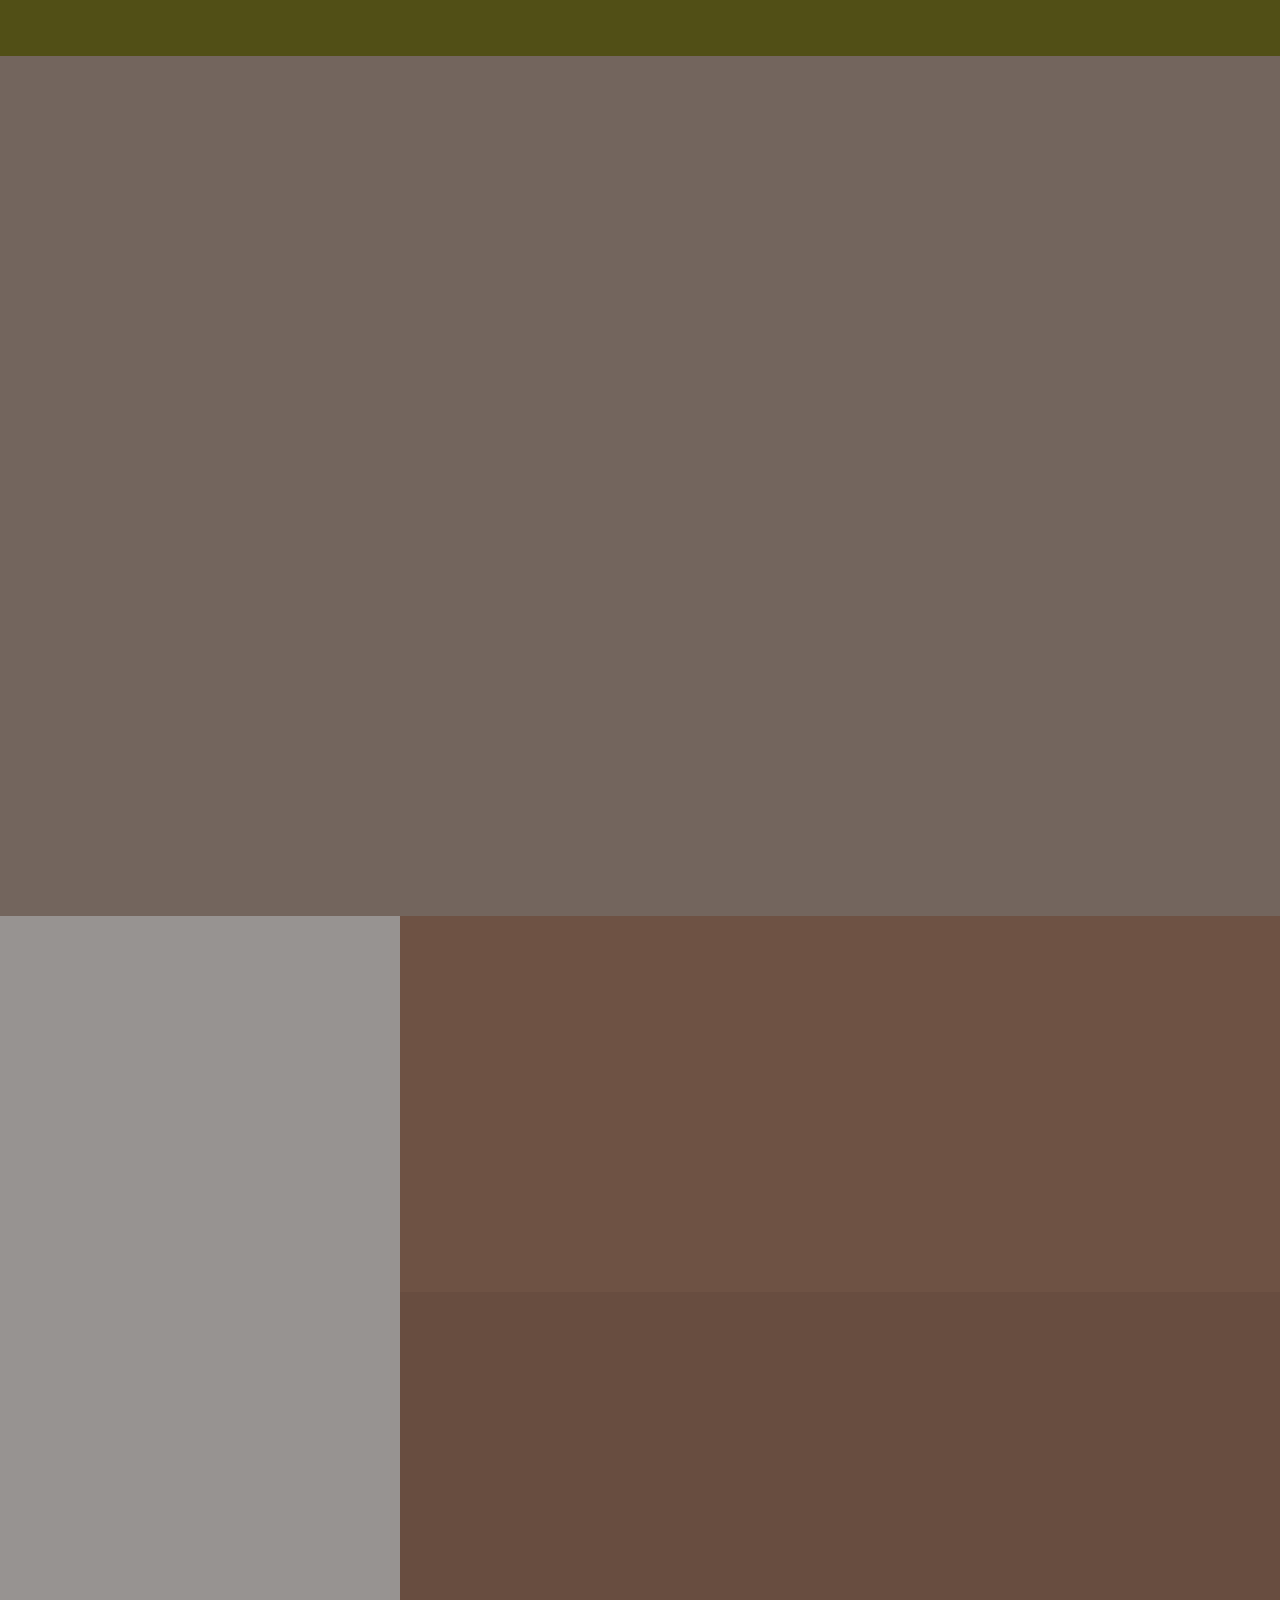
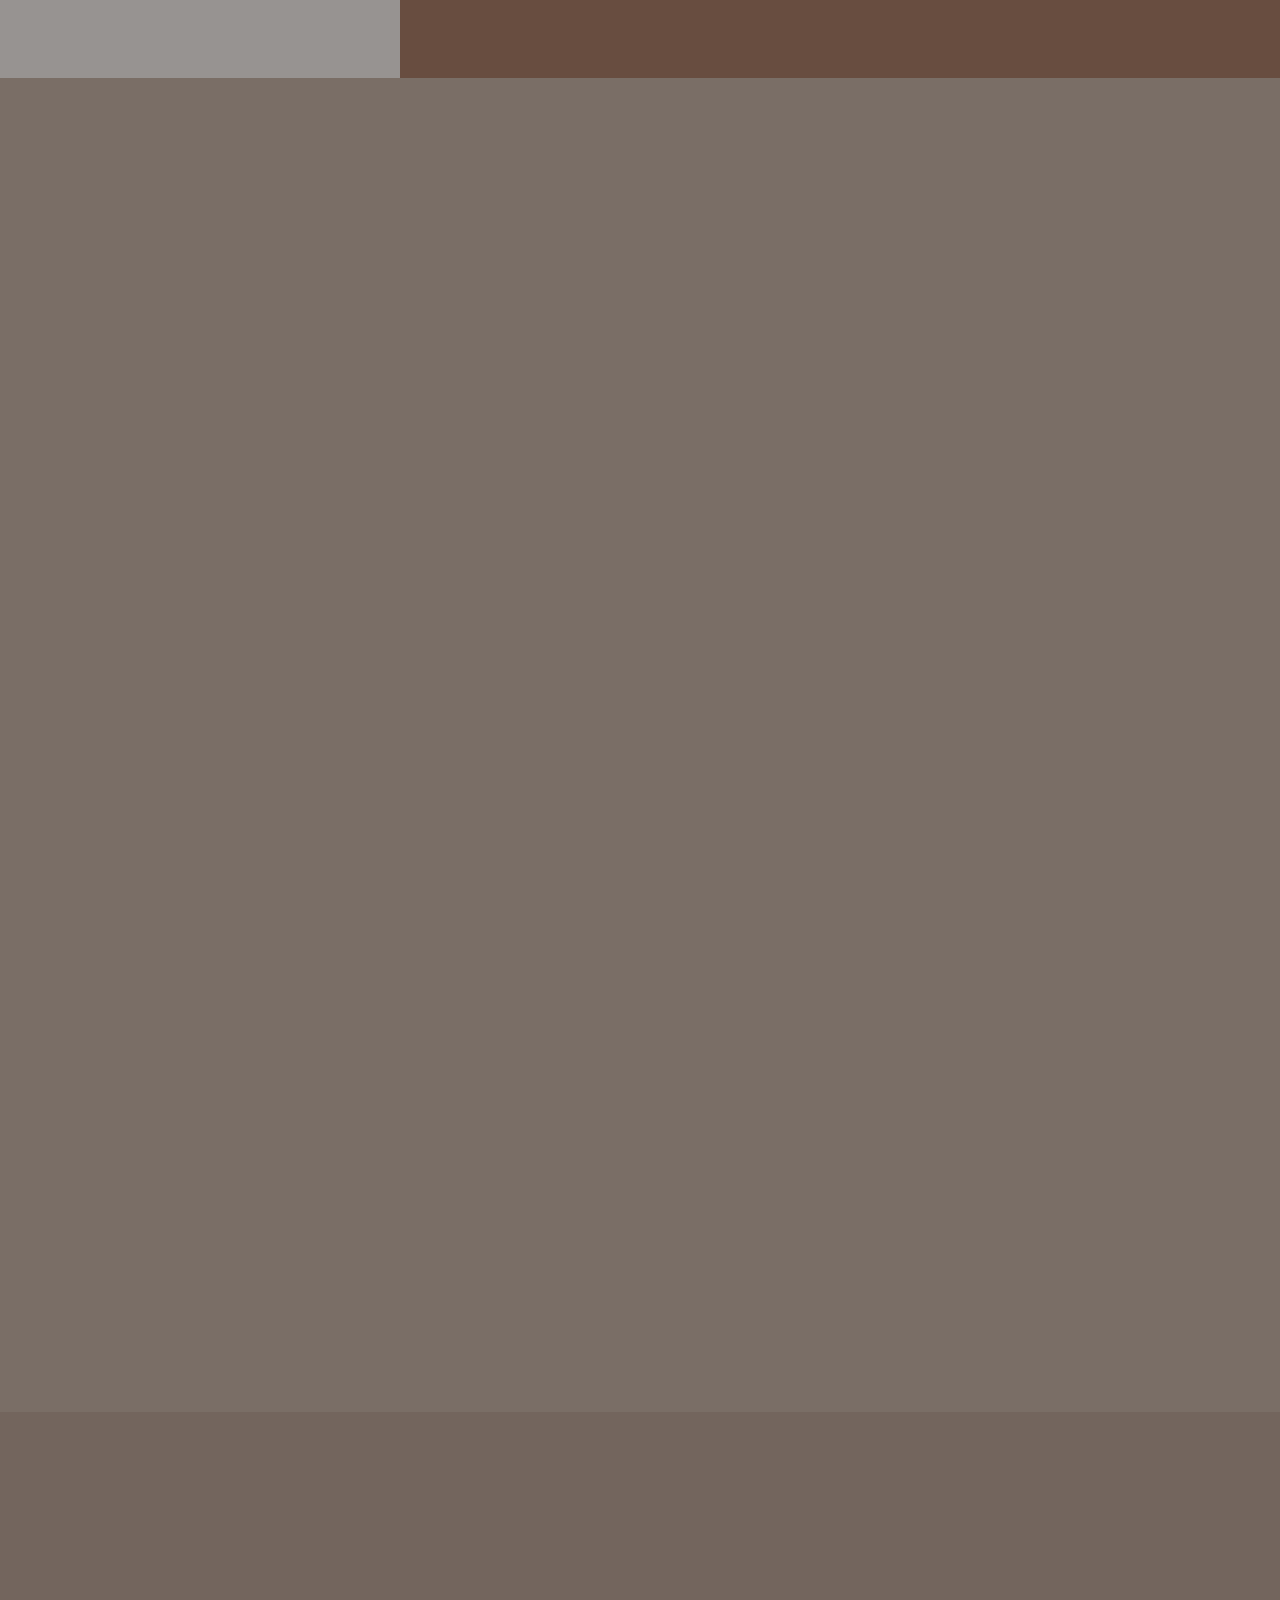
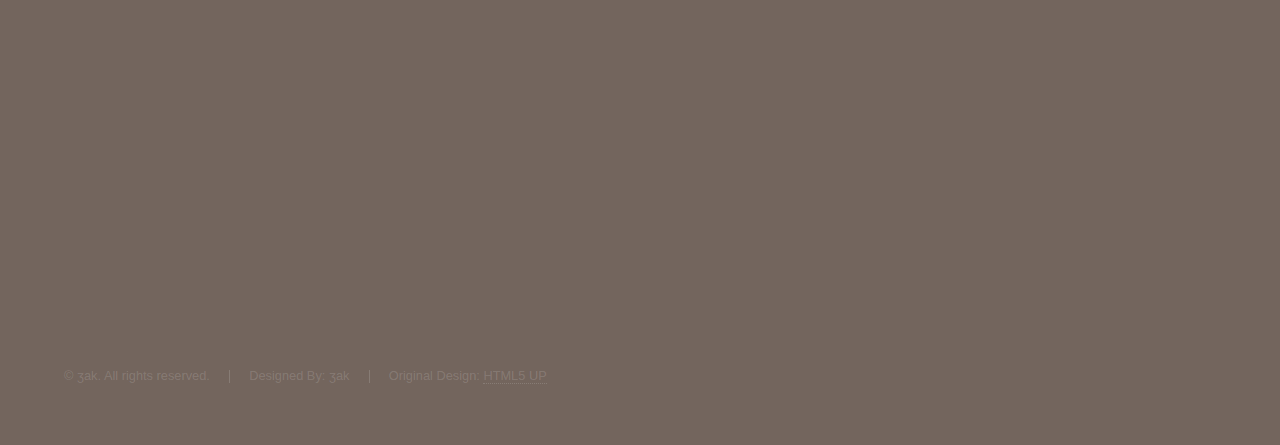
==== commit 4fd372b3: "added content" ====
--- a/index.html
+++ b/index.html
@@ -6,7 +6,7 @@
 -->
 <html>
 	<head>
-		<title>Hyperspace by HTML5 UP</title>
+		<title>Home</title>
 		<meta charset="utf-8" />
 		<meta name="viewport" content="width=device-width, initial-scale=1, user-scalable=no" />
 		<link rel="stylesheet" href="assets/css/main.css" />
@@ -36,8 +36,10 @@
 						<div class="inner">
 							<h1>Hello</h1>
 							<p>My name is Jacob Neeley, I am a senior at Texas State University pursuing a degree in Computer Information Systems.
-								 I am a photographer and aspiring software developer.</p>
-								 <!--put something to tell the user to scroll down.-->
+								 I am a photographer and an aspiring software developer.</p>
+							<div>
+								<a class="ca3-scroll-down-link ca3-scroll-down-arrow" data-ca3_iconfont="ETmodules" data-ca3_icon=""></a>
+							</div>						
 						</div>
 					</section>
 
@@ -48,7 +50,12 @@
 							<div class="content">
 								<div class="inner">
 									<h2>Brief</h2>
-									<p>Phasellus convallis elit id ullamcorper pulvinar. Duis aliquam turpis mauris, eu ultricies erat malesuada quis. Aliquam dapibus.</p>
+									<p>
+										I have always been drawn to tech.
+										I began tinkering with computers in middle school, messing with parts and building my own rigs.
+										My first introduction to computer science was in college when I took an intro visual programming course taught with C#.
+										I then found myself wandering deeper into CS rabbit holes in hopes of expanding my skillset.
+									</p>
 									<ul class="actions">
 										<li><a href="generic.html" class="button">Read more</a></li>
 									</ul>
@@ -56,13 +63,44 @@
 							</div>
 						</section>
 						<section>
-							<a href="#" class="image"><img src="images/pic02.jpg" alt="" data-position="top center" /></a>
+							<a href="" class="image"><img src="images/pic02.jpg" alt="" data-position="top center" /></a>
 							<div class="content">
 								<div class="inner">
-									<h2>Experience</h2>
-									<p>Phasellus convallis elit id ullamcorper pulvinar. Duis aliquam turpis mauris, eu ultricies erat malesuada quis. Aliquam dapibus.</p>
+									<h2>Professional Experience</h2>
+									<p>
+										Full Stack Software Development Intern
+										<ul>
+											SHI| ASG Group/Product Development, Remote Summer Intern
+										</ul>
+									</p>
 									<ul class="actions">
-										<li><a href="generic.html" class="button">Learn more</a></li>
+										<li>
+											<div class = 'desc'>
+												<div class = 'expandContent' id = 'showMore1'>
+													<ul>
+														My experience as an Intern at SHI was truly priceless. It served as my introduction to the DevOps world.
+														To say that I was dropped into the deep end would be an understatement. 
+														I was exposed to so many new concepts, and the amount of knowledge associated with everything I was introduced to felt limitless.
+														To touch on some of the things I did during my time at SHI:
+														<ul>
+															<li>
+																Provided business value to the ASG group and their applications through unit testing, bug remediation, and automated test writing for CI\CD pipelines.
+															</li>
+															<li>
+																Converted story points, wrote documentation, refactored code for front-end and back-end apps.
+															</li>
+														</ul>
+														<p>
+															KTSW 89.9 Web-Master
+														</p>
+													</ul>
+												</div>
+											</div>
+											<div class ="expandMoreHolder">
+												<span expand-more data-hidetext="Show Less" data-showtext="Show More"
+												data-target="showMore1" class ="button">Show More</span>
+											</div>
+										</li>
 									</ul>
 								</div>
 							</div>
@@ -72,43 +110,74 @@
 				<!-- Two -->
 					<section id="two" class="wrapper style3 fade-up">
 						<div class="inner">
-							<h2>Projects</h2>
-							<p>Phasellus convallis elit id ullamcorper pulvinar. Duis aliquam turpis mauris, eu ultricies erat malesuada quis. Aliquam dapibus, lacus eget hendrerit bibendum, urna est aliquam sem, sit amet imperdiet est velit quis lorem.</p>
+							<h2>Highlighted Projects</h2>
 							<div class="features">
 								<section>
-									<span class="icon solid major fa-code"></span>
-									<h3>Lorem ipsum amet</h3>
-									<p>Phasellus convallis elit id ullam corper amet et pulvinar. Duis aliquam turpis mauris, sed ultricies erat dapibus.</p>
-								</section>
-								<section>
-									<span class="icon solid major fa-lock"></span>
-									<h3>Aliquam sed nullam</h3>
-									<p>Phasellus convallis elit id ullam corper amet et pulvinar. Duis aliquam turpis mauris, sed ultricies erat dapibus.</p>
-								</section>
-								<section>
-									<span class="icon solid major fa-cog"></span>
-									<h3>Sed erat ullam corper</h3>
-									<p>Phasellus convallis elit id ullam corper amet et pulvinar. Duis aliquam turpis mauris, sed ultricies erat dapibus.</p>
-								</section>
-								<section>
-									<span class="icon solid major fa-desktop"></span>
-									<h3>Veroeros quis lorem</h3>
-									<p>Phasellus convallis elit id ullam corper amet et pulvinar. Duis aliquam turpis mauris, sed ultricies erat dapibus.</p>
-								</section>
-								<section>
-									<span class="icon solid major fa-link"></span>
-									<h3>Urna quis bibendum</h3>
-									<p>Phasellus convallis elit id ullam corper amet et pulvinar. Duis aliquam turpis mauris, sed ultricies erat dapibus.</p>
-								</section>
-								<section>
-									<span class="icon major fa-gem"></span>
-									<h3>Aliquam urna dapibus</h3>
-									<p>Phasellus convallis elit id ullam corper amet et pulvinar. Duis aliquam turpis mauris, sed ultricies erat dapibus.</p>
-								</section>
-							</div>
-							<ul class="actions">
-								<li><a href="generic.html" class="button">Learn more</a></li>
-							</ul>
+									<a href="https://github.com/jacneeley/TexasBreweriesAPI_Prototype" target ="_blank"><span class="icon solid major fa-gem"></span></a>
+									<h3>TexasBreweriesAPI_Prototype</h3>
+									<p>
+										This was an application built as part of the interview process for the software development internship at SHI.
+									</p>
+									<p>
+										Applicants were tasked with building a full-stack application with the back-end holding data from <a href="https://www.openbrewerydb.org/" target ="_blank">OpenBreweryDB</a>
+										and the front-end displaying Texas breweries that a user can query and interact with on a webpage.
+									</p>
+									<li>
+										Goal: Develop an app that calls upon an API, stores JSON data into a database, build a webpage that displays that data for the user.
+									</li>
+									<li>
+										What was Delivered: A C# application built on Visual Studio 2017 framework 4.7.2 that collects all the necessary data.
+										ASP.NET aspx webforms were built to display the relevant BrewDB data.
+									</li>		
+								</section>
+								<section>
+									<a href="https://github.com/jacneeley/crypto-gpuAnalysis" target="_blank"><span class="icon solid major fa-code"></span></a>
+									<h3>Crypto-GPU Analysis</h3>
+									<p>
+										Data Mining Project that served as my introduction to the data science concept of model building.
+										While this project was built for a data mining course, it heavily relies on python.
+										It was a bit ambitious at the time, but taught me a lot about python(and little bit about R).
+									</p>
+									<li>
+										Goal: Collect data related to the price of bitcoin and the aftermarket prices of Computer Graphics Cards.
+										Clean the data, run some tests, build a linear regression model and test the following hypothesis: is the value of bitcoin a good predictor of aftermarket gpu price?
+									</li>
+									<li>
+										What was Delivered: A Linear Regression model built using data that was scraped from tom's hardware article, GPU Prices by Jarred Walton and historical bitcoin prices downloaded as a csv from <a href ="https://www.blockchain.com/explorer/charts/market-price">blockchain.com</a>.
+										Data was handled using python libraries pandas, beautifulsoup, numpy, etc.
+									</li>
+								</section>
+								<section>
+									<a href ="https://github.com/jacneeley/CompetitiveFPSData" target="_blank"><span class="icon solid major fa-code"></span></a>
+									<h3>CompetitiveFPS Analysis</h3>
+									<p>
+										Python Project that utilizes several python libaries to collect, clean and handle data.
+
+									</p>
+									<li>
+										Goal: 
+									</li>
+									<li>
+										What was Delivered:
+									</li>
+								</section>
+								<section>
+									<a href="https://github.com/jacneeley/TextReader_WordCounterApp" target="_blank"><span class="icon solid major fa-desktop"></span></a>
+									<h3>C# Word Counter App</h3>
+									<p>
+										Software engineering and design project developed using cooperative programming and agile. 
+										The course that this project was built for was meant to mimic an agile environment in which a stakeholder (our professor) provided us with a business problem
+										and gave us feedback on our deliverables after each sprint.
+									</p>
+									<li>
+										Goal: The app is to serve as a tool that assists with writing. The Professor (stakeholder) wants a product that counts the frequency of words that appear in a text document, so that a user can identify what words they gravitate towards.
+										 As a Team, iteravely design an app that meets a stakeholder's requirements.
+									</li>
+									<li>
+										What was Delivered: C# Application in which a user uploads a text document, and the frequency of words are counted and displayed as a listbox in the GUI.
+									</li>
+								</section>
+							</div>
 						</div>
 					</section>
 
@@ -116,29 +185,9 @@
 					<section id="three" class="wrapper style1 fade-up">
 						<div class="inner">
 							<h2>Contact</h2>
-							<p>Phasellus convallis elit id ullamcorper pulvinar. Duis aliquam turpis mauris, eu ultricies erat malesuada quis. Aliquam dapibus, lacus eget hendrerit bibendum, urna est aliquam sem, sit amet imperdiet est velit quis lorem.</p>
-							<div class="split style1">
-								<!-- <section>
-									<form method="post" action="#">
-										<div class="fields">
-											<div class="field half">
-												<label for="name">Name</label>
-												<input type="text" name="name" id="name" />
-											</div>
-											<div class="field half">
-												<label for="email">Email</label>
-												<input type="text" name="email" id="email" />
-											</div>
-											<div class="field">
-												<label for="message">Message</label>
-												<textarea name="message" id="message" rows="5"></textarea>
-											</div>
-										</div>
-										<ul class="actions">
-											<li><a href="" class="button submit">Send Message</a></li>
-										</ul>
-									</form>
-								</section> -->
+							<p>
+								Phasellus convallis elit id ullamcorper pulvinar. Duis aliquam turpis mauris, eu ultricies erat malesuada quis. Aliquam dapibus, lacus eget hendrerit bibendum, urna est aliquam sem, sit amet imperdiet est velit quis lorem.
+							</p>
 								<section>
 									<ul class="contact">
 										<li>
@@ -179,6 +228,6 @@
 			<script src="assets/js/breakpoints.min.js"></script>
 			<script src="assets/js/util.js"></script>
 			<script src="assets/js/main.js"></script>
-
+			<script src = "assets/js/expandScript.js"></script>
 	</body>
 </html>--- a/assets/css/main.css
+++ b/assets/css/main.css
@@ -4,6 +4,7 @@
 	Hyperspace by HTML5 UP
 	html5up.net | @ajlkn
 	Free for personal and commercial use under the CCA 3.0 license (html5up.net/license)
+	modified by: ʒak
 */
 
 html, body, div, span, applet, object,
@@ -98,7 +99,7 @@
 	}
 
 	body {
-		background: #f5e8d9;
+		background: #73655d;
 	}
 
 		body.is-preload *, body.is-preload *:before, body.is-preload *:after {
@@ -112,10 +113,91 @@
 			transition: none !important;
 		}
 
+/* scroll down arrow */
+/* body{background-color:#000; overflow:hidden;} */
+
+html body [data-ca3_iconfont="ETmodules"]::before {
+    font-family: "ETmodules";
+}
+[data-ca3_icon]::before {
+    font-weight: normal;
+    content: attr(data-ca3_icon);
+}
+
+.ca3-scroll-down-arrow {
+	background-image: url([data-uri]);
+	background-size: contain;
+	background-repeat: no-repeat;
+}
+
+.ca3-scroll-down-link {
+  cursor:pointer;
+	height: 40px;
+	width: 60px;
+	/* margin: px 0 0 -40px; */
+	line-height: 60px;
+	position: absolute;
+	left: 50%;
+	bottom: -188px;
+	color: #FFF;
+	text-align: center;
+	font-size: 70px;
+	z-index: 100;
+	text-decoration: none;
+	text-shadow: 0px 0px 3px rgba(0, 0, 0, 0.4);
+
+	-webkit-animation: ca3_fade_move_down 2s ease-in-out infinite;
+	-moz-animation:    ca3_fade_move_down 2s ease-in-out infinite;
+	animation:         ca3_fade_move_down 2s ease-in-out infinite;
+}
+
+
+/*animated scroll arrow animation*/
+@-webkit-keyframes ca3_fade_move_down {
+  0%   { -webkit-transform:translate(0,-20px); opacity: 0;  }
+  50%  { opacity: 1;  }
+  100% { -webkit-transform:translate(0,20px); opacity: 0; }
+}
+@-moz-keyframes ca3_fade_move_down {
+  0%   { -moz-transform:translate(0,-20px); opacity: 0;  }
+  50%  { opacity: 1;  }
+  100% { -moz-transform:translate(0,20px); opacity: 0; }
+}
+@keyframes ca3_fade_move_down {
+  0%   { transform:translate(0,-20px); opacity: 0;  }
+  50%  { opacity: 1;  }
+  100% { transform:translate(0,20px); opacity: 0; }
+}
+
+
+/* Read More button */
+
+.active, expand:hover{
+	background-color: inherit;
+}
+
+.expandContent {
+	height: 5px;
+	overflow: hidden;
+	transition: height 0.5s ease-out;
+	position: relative;
+}
+
+.expandContent.expand-active{
+	height: auto;
+	transition: height 0.5s ease-out;
+
+}
+.expandMoreHolder{
+	padding: 15px 0;
+	text-align: left;
+
+}
+
 /* Type */
 
 	body, input, select, textarea {
-		color: rgba(255, 255, 255, 0.55);
+		color: rgba(189, 189, 189, 0.94);
 		font-family: Arial, Helvetica, sans-serif;
 		font-size: 16.5pt;
 		font-weight: normal;
@@ -175,7 +257,7 @@
 	}
 
 	h1, h2, h3, h4, h5, h6 {
-		color: #ffffff;
+		color: #e6e6e6;
 		font-weight: bold;
 		line-height: 1.5;
 		margin: 0 0 0.5em 0;
@@ -197,10 +279,10 @@
 		}
 
 			h1.major:after {
-				background-image: -moz-linear-gradient(to right, #8d5f48, #502c18);
-				background-image: -webkit-linear-gradient(to right, #8d5f48, #502c18);
-				background-image: -ms-linear-gradient(to right, #8d5f48, #502c18);
-				background-image: linear-gradient(to right, #8d5f48, #502c18);
+				background-image: -moz-linear-gradient(to right, #afad55, #514f16);
+				background-image: -webkit-linear-gradient(to right, #afad55, #514f16);
+				background-image: -ms-linear-gradient(to right, #afad55, #514f16);
+				background-image: linear-gradient(to right, #afad55, #514f16);
 				-moz-transition: max-width 0.2s ease;
 				-webkit-transition: max-width 0.2s ease;
 				-ms-transition: max-width 0.2s ease;
@@ -1915,7 +1997,7 @@
 		button.primary,
 		.button.primary {
 			background-color: #ffffff;
-			color: #312450 !important;
+			color: #FAF9F6 !important;
 		}
 
 			input[type="submit"].primary:after,
@@ -2356,7 +2438,7 @@
 
 		select option {
 			color: #ffffff;
-			background: #312450;
+			background: #ffffff;
 		}
 
 		select:focus::-ms-value {
@@ -2444,7 +2526,7 @@
 		input[type="radio"]:checked + label:before {
 			background: #ffffff;
 			border-color: #ffffff;
-			color: #b74e91;
+			color: #514f16;
 			content: '\f00c';
 		}
 
@@ -2523,9 +2605,9 @@
 			width: 2.5em;
 			height: 2.5em;
 			display: block;
-			background: #ffffff;
+			background: #514f16;
 			border-radius: 100%;
-			color: #312450;
+			color: #514f16;
 			text-align: center;
 			line-height: 2.5em;
 			margin: 0 0 1.3em 0;
@@ -2536,27 +2618,27 @@
 			}
 
 				.wrapper.style1 .icon.major:before {
-					color: #5e42a6;
+					color: #514f16;
 				}
 
 				.wrapper.style1-alt .icon.major:before {
-					color: #493382;
+					color: #afad55;
 				}
 
 				.wrapper.style2 .icon.major:before {
-					color: #5052b5;
+					color: #bfbb7e;
 				}
 
 				.wrapper.style2-alt .icon.major:before {
-					color: #3e4094;
+					color: #502c18;
 				}
 
 				.wrapper.style3 .icon.major:before {
-					color: #b74e91;
+					color: #FAF9F6;
 				}
 
 				.wrapper.style3-alt .icon.major:before {
-					color: #953d75;
+					color: #FAF9F6;
 				}
 
 /* Image */
@@ -2867,7 +2949,7 @@
 	}
 
 	header p {
-		color: rgba(255, 255, 255, 0.35);
+		color: rgba(38, 27, 2, 0.94);
 		position: relative;
 		margin: 0 0 1.5em 0;
 	}
@@ -3022,7 +3104,7 @@
 				-webkit-transition: opacity 1s ease;
 				-ms-transition: opacity 1s ease;
 				transition: opacity 1s ease;
-				background: rgba(49, 36, 80, 0.9);
+				background: rgb(151, 147, 145);
 				content: '';
 				display: block;
 				height: 100%;
@@ -3203,6 +3285,7 @@
 
 	.wrapper {
 		position: relative;
+		margin: auto;
 	}
 
 		.wrapper > .inner {
@@ -3236,31 +3319,31 @@
 			}
 
 		.wrapper.alt {
-			background-color: #261c3e;
+			background-color: #73655d;
 		}
 
 		.wrapper.style1 {
-			background-color: #5e42a6;
+			background-color: #73655d;
 		}
 
 		.wrapper.style1-alt {
-			background-color: #493382;
+			background-color: #73655d;
 		}
 
 		.wrapper.style2 {
-			background-color: #5052b5;
+			background-color: #6e5244;
 		}
 
 		.wrapper.style2-alt {
-			background-color: #3e4094;
+			background-color: #614e45;
 		}
 
 		.wrapper.style3 {
-			background-color: #b74e91;
+			background-color: #7a6e66;
 		}
 
 		.wrapper.style3-alt {
-			background-color: #953d75;
+			background-color: #514f16;
 		}
 
 		.wrapper.fullscreen {
@@ -3370,14 +3453,14 @@
 		display: -webkit-flex;
 		display: -ms-flex;
 		display: flex;
-		background-color: #5e42a6;
+		background-color: #514f16;
 		cursor: default;
 		padding: 1.75em 2em;
 	}
 
 		#header > .title {
 			border: 0;
-			color: #ffffff;
+			color: #dbdad7;
 			display: block;
 			font-size: 1.25em;
 			font-weight: bold;
@@ -3465,7 +3548,7 @@
 /* Wrapper (main) */
 
 	#sidebar + #wrapper {
-		margin-left: 18em;
+		margin-left: 10em;
 	}
 
 		@media screen and (max-width: 1280px) {
@@ -3492,7 +3575,7 @@
 /* Footer */
 
 	#sidebar + #wrapper + #footer {
-		margin-left: 18em;
+		margin-left: 10em;
 	}
 
 		@media screen and (max-width: 1280px) {
@@ -3524,7 +3607,7 @@
 
 	#sidebar {
 		padding: 2.5em 2.5em 0.5em 2.5em ;
-		background: #8d5f48;
+		background: #514f16;
 		cursor: default;
 		height: 100vh;
 		left: 0;
@@ -3533,7 +3616,7 @@
 		position: fixed;
 		text-align: right;
 		top: 0;
-		width: 18em;
+		width: 10em;
 		z-index: 10000;
 	}
 
@@ -3857,7 +3940,7 @@
 
 						#sidebar nav a:after {
 							background-image: none;
-							background-color: #b74e91;
+							background-color: #afad55;
 						}
 
 		}
